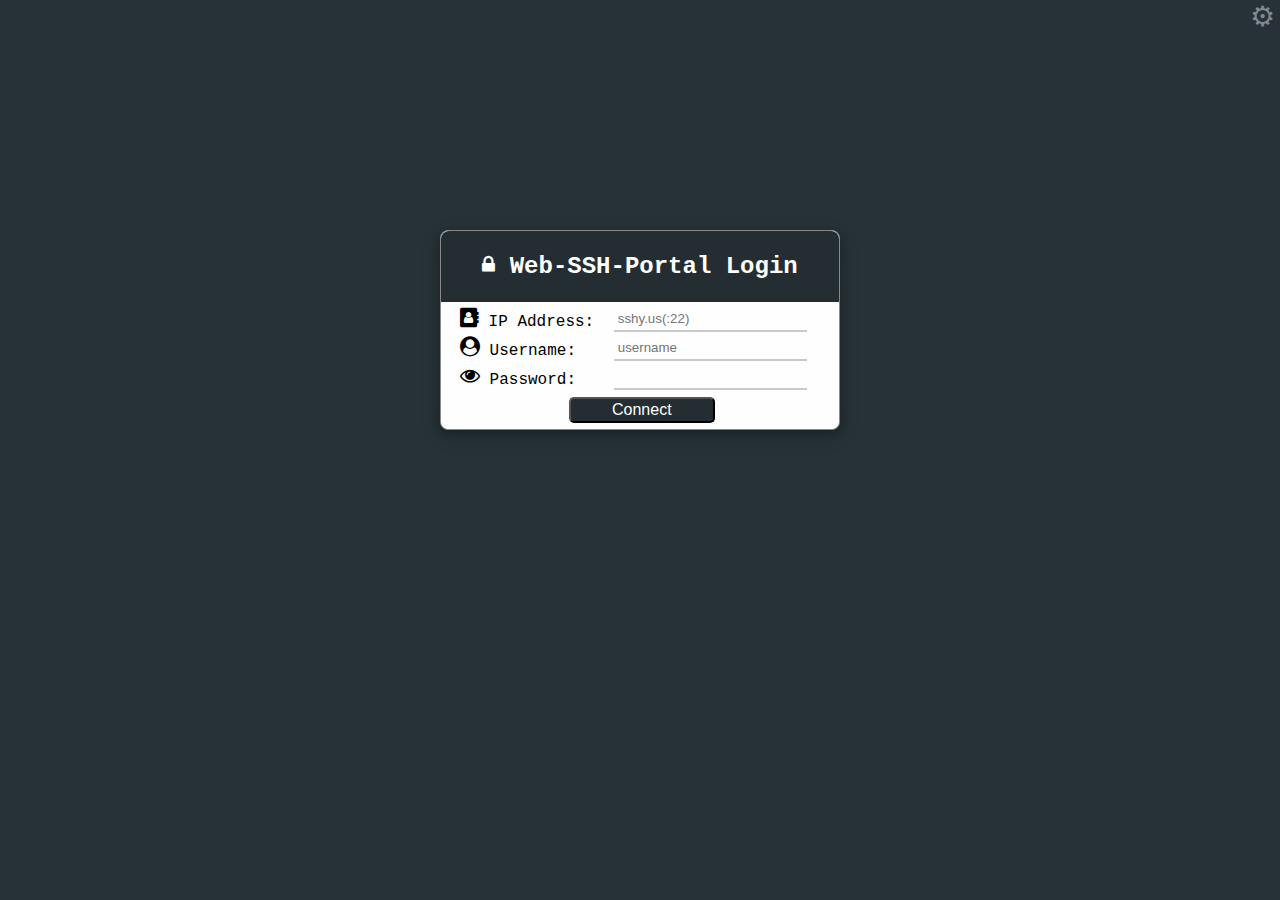
==== webssh/index.html @ 62071c3f "upload.html" ====
<!doctype html>
<html>

<head>
	<meta charset="utf-8">
	<title>Web-SSH-Portal</title>
	<link rel='icon' href='favicon.ico' type='image/x-icon'/ >

	<script type="text/javascript">
		var wsproxyURL = "localhost"
		var wsproxyPorts = {"ws":5999, "wss":6001}
		var wsproxyProto = "ws"
		
		var ws, transport, settings, term = null;

		
		if (window.msCrypto){
			
			window.crypto = {} 
			window.crypto.getRandomValues = function(a) { return window.msCrypto.getRandomValues(a); }

			
			if (!Uint8Array.prototype.slice) {
			  Object.defineProperty(Uint8Array.prototype, 'slice', {
			    value: Array.prototype.slice
			  });
			}
		}

		var resizeInterval
	</script>

	<link rel="stylesheet" href="css/xterm.css" async/>
	<link rel="stylesheet" href="css/main.css" async/>
	<link rel="stylesheet" href="css/fonts.css" async/>

	<!-- Cryptography & Terminal Libraries -->
	<script type="text/javascript" src="js/combinedLibs.comb.js" async></script>

	<script type="text/javascript">
		window.onload = function() {
			document.getElementById('login_cred').style.display = "block";
			
			settings = new SSHyClient.settings();
			settings.setColorScheme(1);

			
			fit.apply(Terminal)

			
			buildWSProxyURL()

			
			document.getElementById("password").addEventListener("keyup", function(event) {
				if(event.key !== "Enter") return;
				document.getElementById("connect").click();
				event.preventDefault();
			});
		};

		
		window.onresize = function() {
			clearTimeout(resizeInterval);
			resizeInterval = setTimeout(resize, 400);
		}

		
		function resize() {
			if (term) {
				term.fit()
			}
		}

		
		function buildWSProxyURL(portPassed) {
			
			if(window.location.protocol == "https:"){
				wsproxyProto = "wss"
			}

			var port
			if (portPassed){
				port = ""
			} else {
				port =  ':' + wsproxyPorts[wsproxyProto]
			}

			
			wsproxyURL = wsproxyProto + '://' + wsproxyURL + port + '/'

			document.getElementById("websockURL").value = wsproxyURL
		}

		
		function modProxyURL(newURL){
			if (!ws) {
				
				matches = /^w?s{0,2}:?\/{0,2}(([a-z0-9]+\.)*[a-z0-9]+\.?[a-z]+)\:?([0-9]{1,5})?/g.exec(newURL)
				var port = ""
				if (newURL.match(":")) {
					port = ":"+matches[matches.length-1]
				}
				
				wsproxyURL = matches[1] + port;
				buildWSProxyURL(port)
			}
		}

		
		function toggleNav(size) {
			document.getElementById("settingsNav").style.width = size + 'px';
			settings.sidenavElementState = size;
			
			if(size && transport){
				settings.setNetTraffic(transport.parceler.recieveData, true);
				settings.setNetTraffic(transport.parceler.transmitData, false);
			}
			var element = document.getElementById("gear").style;
			element.visibility = element.visibility === "hidden" ? "visible" : "hidden";
		}
		
		function validate(id, text) {
			if (!text) {
				document.getElementById(id).style.borderBottom = 'solid 2px #ff4d4d'
			} else {
				if (id == "ipaddress") {
					
					if (text.includes(':')) {
						if (!validate_port(text.split(':')[1])) {
							document.getElementById(id).style.borderBottom = 'solid 2px #ff4d4d'
							return
						} else {
							document.getElementById(id).style.borderBottom = 'solid 2px #c9c9c9'
							document.getElementById('failure').style.display = "none"
						}
					} else {
						
						document.getElementById('failure').style.display = "none"
					}
					
					if (!/^([a-z0-9]+\.)*[a-z0-9]+\.[a-z]+(\:[0-9]{1,5})?$/.test(text)) {
						if (check_internal(text)) {
							display_error("Be aware - IP addresses are resolved at the websocket proxy")
						}
						
						if (!/^((25[0-5]|2[0-4][0-9]|[01]?[0-9][0-9]?)(\.|$|(\:[0-9]{1,5}))){4}$/.test(text)) {
							document.getElementById(id).style.borderBottom = 'solid 2px #ff4d4d'
							return
						} else {
							if (check_internal(text)) {
								display_error("Could no resolve hostname: Please use an external address")
							}
							document.getElementById(id).style.borderBottom = 'solid 2px #c9c9c9'
							return
						}
						document.getElementById(id).style.borderBottom = 'solid 2px #ff4d4d'
						return
					}
				}
				document.getElementById(id).style.borderBottom = 'solid 2px #c9c9c9'
			}
		}
		
		function validate_port(port_num) {
			if (port_num > 0 && port_num < 65536) {
				return port_num
			} else {
				display_error("Invalid port: port must be between 1 - 65535")
				validate('ipaddress', '')
			}
		}
		
		function check_internal(ip_address) {
			if (/10\.\d+\.\d+\.\d+/.test(ip_address) || /192\.168\.\d+\.\d+/.test(ip_address) || /172\.16\.\d+\.\d+/.test(ip_address)) {
				return true
			} else if (ip_address == '127.0.0.1' || ip_address == 'localhost') {
				return true
			}

			return false
		}
		
		function display_error(err) {
			
			document.getElementById('load-container').style.display = "none"
			document.getElementById('connect').value = "connect"

			document.getElementById('failure').innerText = err
			document.getElementById('failure').style.display = "block"
		}
		
		function startSSHy() {
			var html_ipaddress = document.getElementById('ipaddress').value
			var termUsername = document.getElementById('username').value
			var termPassword = document.getElementById('password').value

			
			if (html_ipaddress.includes(':')) {
				var split = html_ipaddress.split(':')
				html_ipaddress = split[0]
				html_port = validate_port(split[1])
			} else {
				html_port = 22
			}

			if (termUsername.length == 0 || termPassword.length == 0) {
				validate('username', termUsername)
				validate('password', termPassword)
				return
			}

			
			document.getElementById('failure').style.display = "none"
			document.getElementById('connect').value = 'Connecting...'
			document.getElementById('load-container').style.display = "block"

			
			document.getElementById('websockURL').disabled = true

			
			document.title = "SSHy Client";
			
			wsproxyURL += html_ipaddress + ':' + html_port
			ws = new WebSocket(wsproxyURL , 'base64');

			
			ws.onopen = function(e) {
				transport = new SSHyClient.Transport(ws, settings);
				transport.auth.termUsername = termUsername;
				transport.auth.termPassword = termPassword;
				transport.auth.hostname = html_ipaddress;
			};
			ws.onmessage = function(e) {
				transport.parceler.handle(atob(e.data));
			};
			ws.onclose = function(e) {
				document.getElementById('websockURL').classList.remove('brightgreen')	
				document.getElementById('websockURL').classList.add('brightyellow')	
				if (term) {
					if (transport.closing) {
						return;
					}
					term.write('\n\n\rWebsocket connection to ' + transport.auth.hostname + ' was unexpectedly closed.');
					if (!settings.keepAliveInterval) {
						term.write('\n\n\rThis was likely caused by he remote SSH server timing out the session due to inactivity.\r\n- Session Keep Alive interval can be set in the settings to prevent this behaviour.');
					}
				} else {
					termInit();
					term.write('WebSocket connection failed: Error in connection establishment: code ' + e.code);
				}
			};
			ws.sendB64 = function(e){
				this.send(btoa(e));

				transport.parceler.transmitData += e.length;
				settings.setNetTraffic(transport.parceler.transmitData, false);
			};

			document.getElementById('websockURL').classList.add('brightgreen')
		}

		function termInit() {
			term = new Terminal({
				cols: 80,
				rows: 24
			});
			
			term.open(document.getElementById('terminal'), true);
			term.fit()
			term.focus()

			var colName = document.getElementById('currentColor').innerHTML
			for(i = 0; i < settings.colorSchemes.length; i++) {
				if ( settings.colorSchemes[i][0] == colName ) {
					settings.setColorScheme(i)
					break
				}
			}
			
			document.getElementById('load-container').style.display = "none";
			document.getElementById('login_cred').style.display = "none";
		}
		function startxtermjs() {
			termInit();

			term.textarea.onkeydown = function(e) {
				if (!ws || !transport || transport.auth.failedAttempts >= 5 || transport.auth.awaitingAuthentication) {
					return;
				}

				if (e.key.length > 1 && (e.altKey || e.ctrlKey || e.metaKey || e.shiftKey) && e.key != "Backspace") {
					return;
				}

				var command, pressedKey;

				
				if (e.char && e.char.length == 1) {
					pressedKey = e.char;
				} else { 
					pressedKey = e.key
				}

				
				if (pressedKey.length == 1 && (!(e.altKey || e.ctrlKey || e.metaKey) || (e.altKey && e.ctrlKey))) {
					command = pressedKey;
				} else if (pressedKey.length == 1 && (e.shiftKey && e.ctrlKey)) {
					// allows ctrl + shift + v for pasting
					if (pressedKey != 'V') {
						e.preventDefault();
						return;
					}
				} else {
					command = term._evaluateKeyEscapeSequence(e).key;
				}

				if (settings.localEcho) {
					settings.parseKey(e);
				}
				return command === null ? null : transport.expect_key(command);
			};

			term.textarea.onpaste = function(ev) {
				var text 

				if ( window.clipboardData && window.clipboardData.getData ) {
					text = window.clipboardData.getData('Text')
				} else if ( ev.clipboardData && ev.clipboardData.getData ) {
					text = ev.clipboardData.getData('text/plain');
				}
						
		        if (text) {
					if(text.length < 1000000){
				        if (text.length > 5000) {
				            text = splitSlice(text);
				            for (var i = 0; i < text.length; i++) {
				                transport.expect_key(text[i]);
				            }
				            return;
				        }
				        transport.expect_key(text);
				    } else {
						alert('Error: Pasting large strings is not permitted.');
					}
				}
		    };
		}
	</script>
</head>

<body>
	<div id="terminal"></div>
	<div id="settingsNav" class="sidenav" style="width:0;">
		<a href="javascript:;" class="closebtn" onclick="toggleNav(0)">&times;</a>
		<span class="title large">Terminal Options</span>
		<hr>
		<span class="title" style="padding-top:20px">Font Size</span>
		<a class="leftarrow" href="javascript:;" onclick="settings.modFontSize(-1)"><--</a>
		<span class="middle" id="currentFontSize">16px</span>
		<a class="rightarrow" href="javascript:;" onclick="settings.modFontSize(1)">--></a>
		<span class="title" style="padding-top:40px">Terminal Size</span>
		<span class="leftarrow">Cols:
			<input type="number" id="termCols" oninput="settings.modTerm(0, this.value)">
		</span>
		<span class="rightarrow">Rows:
			<input type="number" id="termRows" oninput="settings.modTerm(1, this.value)">
		</span>
		<span class="title" style="padding-top:60px;">Local Echo</span>
		<a class="leftarrow" href="javascript:;" onclick="settings.setLocalEcho(-1)"><--</a>
		<a class="rightarrow" href="javascript:;" onclick="settings.setLocalEcho(1)">--></a>
		<div class="fileUpload btn btn-primary nomargin">
			<span class="tooltiptext" style="visibility:hidden;" id="autoEchoState">State: Disabled</span>
			<span class="middle" id="currentLEcho">Force Off</span>
		</div>
		<span class="title" style="padding-top:50px">Colours</span>
		<a class="leftarrow" href="javascript:;" onclick="settings.cycleColorSchemes(0)"><--</a>
		<span class="middle" id="currentColor">Monokai</span>
		<a class="rightarrow" href="javascript:;" onclick="settings.cycleColorSchemes(1)">--></a>
		<div class="fileUpload btn btn-primary">
			<span class="tooltiptext">Format: Xresources</span>
			<span class="middle" style="width:220px;">Upload</span>
			<input type="file" title=" " id="Xresources" class="upload" onchange="settings.importXresources()" />
		</div>
		<span class="title" style="padding-top:20px;">Keep Alive</span>
		<div class="fileUpload btn btn-primary">
			<span class="tooltiptext">0 to disable</span>
			<input type="number" class="large" id="keepAlive" onchange="settings.setKeepAlive(this.value);" placeholder="0">
			<span style="font-size:16px;"> seconds</span>
		</div>
		<span class="title" style="padding-top:20px;">Network Traffic</span>
		<div class="netTraffic">
			<span class="leftarrow brightgreen">rx: <span id="rxTraffic">0Bytes</span></span>
			<span class="rightarrow brightyellow">tx: <span id="txTraffic">0Bytes</span></span>
		</div>
		<div id="hostKey">
			<span class="title" style="padding-top:20px;">Host Key</span>
			<span id="hostKeyImg" class="hostKeyImg"></span>
		</div>
		<span class="footer">
			<span class="title">Websocket Proxy</span>
			<div class="fileUpload btn btn-primary">
				<span class="tooltiptext">Websocket Proxy URL</span>
				<input type="text" class="large" id="websockURL" onchange="modProxyURL(this.value)">
			</div>
		</span>
	</div>
	<span id="gear" class="gear" style="visibility:visible;" onclick="toggleNav(250)">&#9881</span>

	<div id="login_cred" class="modal">
		<div class="modal-content">
			<div class="modal-header">
				<h2><span class="icon-lock"></span> Web-SSH-Portal Login</h2>
			</div>
			<div class="modal-body">
				<table style="width: 100%">
					<tr>
						<td><span class="icon-address-book"></span> IP Address:</td>
						<td><input type="text" id="ipaddress" placeholder="sshy.us(:22)" style="width: 90%" onblur="validate(this.id, this.value)" autofocus></td>
					</tr>
					<tr>
						<td><span class="icon-user-circle-o"></span> Username:</td>
						<td><input type="text" id="username" placeholder="username" style="width: 90%" onblur="validate(this.id, this.value)"></td>
					</tr>
					<tr>
						<td><span class="icon-eye"></span> Password:</td>
						<td><input type="password" id="password" style="width: 90%" onblur="validate(this.id, this.value)"></td>
					</tr>
				</table>
				<i id="failure" class="failure"></i>
				<input type="button" id="connect" class="button" value="Connect" onclick="startSSHy()">
			</div>
		</div>
		<div id="load-container" class="load-container">
			<svg id="load" x="0px" y="0px" viewBox="0 0 150 150">
		  		<circle id="loading-inner" cx="75" cy="75" r="60"></circle>
			</svg>
		</div>
	</div>
</body>

</html>
---- webssh/css/xterm.css ----
html, body { 
    overflow: hidden;
    overflow: -moz-scrollbars-none;
    -ms-overflow-style: none;
    background-color: #000;
}

::-webkit-scrollbar {
    display: none
}

.xterm {
    font-family: courier-new, courier, monospace;
    font-feature-settings: "liga" 0;
    position: relative;
    user-select: none;
    -ms-user-select: none;
    -webkit-user-select: none;
}

.xterm.focus,
.xterm:focus {
    outline: none;
}

.xterm .xterm-helpers {
    position: absolute;
    top: 0;
    
    z-index: 10;
}

.xterm .xterm-helper-textarea {
   
    position: absolute;
    opacity: 0;
    left: -9999em;
    top: 0;
    width: 0;
    height: 0;
    z-index: -10;
    white-space: nowrap;
    overflow: hidden;
    resize: none;
}

.xterm .composition-view {
    background: #000;
    color: #FFF;
    display: none;
    position: absolute;
    white-space: nowrap;
    z-index: 1;
}

.xterm .composition-view.active {
    display: block;
}

.xterm .xterm-viewport {
    background-color: #000;
    overflow-y: scroll;
    cursor: default;
    position: absolute;
    right: 0;
    left: 0;
    top: 0;
    bottom: 0;

    overflow: -moz-scrollbars-none;
}

.xterm .xterm-screen {
    position: relative;
}

.xterm .xterm-screen canvas {
    position: absolute;
    left: 0;
    top: 0;
}

.xterm .xterm-scroll-area {
    visibility: hidden;
}

.xterm .xterm-char-measure-element {
    display: inline-block;
    visibility: hidden;
    position: absolute;
    left: -9999em;
}

.xterm.enable-mouse-events {
    cursor: default;
}

.xterm:not(.enable-mouse-events) {
    cursor: text;
}

.sidenav {
    height: 100%;
    width: 0;
    position: fixed;
    z-index: 3;
    top: 0;
    right: -1px;
    background-color: #000;
    border-left: 1px solid #444;
    overflow-x: hidden;
    padding-top: 60px;
    transition: .5s;
    font-family: courier-new,courier,monospace;
    font-size: 20px;
    color: #818181;
    opacity: .4
}

.sidenav:hover {
    opacity: 1
}

.sidenav a {
    text-decoration: none;
    color: #818181;
    transition: .3s;
    padding: 8px 8px 8px 32px;
    overflow-y: hidden;
}

.sidenav .leftarrow {
    float: left;
    font-size: 12px;
    padding: 2px 0 0 25px
}

.sidenav .netTraffic .leftarrow {
	padding-left: 25px;
	color: #4e9a06;
}

.sidenav .rightarrow {
    float: right;
    font-size: 12px;
    padding: 2px 25px 0 0
}

.sidenav .netTraffic .rightarrow{
	padding-right: 35px;
	color: #c4a000;
}

.sidenav .middle {
    padding: 0;
    text-align: center;
    width: 150px;
    font-size: 18px;
    display: inline-block
}

.sidenav .title {
    width: 240px;
    text-align: center;
    display: block
}

.sidenav .title.large {
    font-size: 22px;
    font-weight: 700
}

.sidenav hr {
    background-color: #424242;
    height: 1px;
    border: 0
}

.offcanvas a:focus,.sidenav a:hover {
    color: #f1f1f1
}

.sidenav .closebtn {
    position: absolute;
    top: -8px;
    right: 0;
    font-size: 36px;
    margin-left: 50px
}

#main {
    transition: margin-left .5s;
    padding: 20px
}

@media screen and (max-height:450px) {
    .sidenav {
        padding-top: 15px
    }

    .sidenav a {
        font-size: 18px
    }
}

span.gear {
    position: absolute;
    top: 0;
    z-index: 1;
    right: 5px;
    color: #ddd;
    font-size: 28px;
    opacity: .5;
    transition: 1s
}

span.gear:hover {
    text-shadow: 0 0 2px #fff;
    opacity: 1
}

.fileUpload {
    position: relative;
    overflow: visible;
    margin: 10px
}

.fileUpload.nomargin {
    margin: 0 0 0 45px;
    position: absolute
}

.fileUpload input.upload {
    position: absolute;
    top: 0;
    right: 0;
    margin: 0;
    padding: 0;
    font-size: 20px;
    cursor: pointer;
    opacity: 0;
    filter: alpha(opacity=0)
}

span.tooltiptext {
    width: 175px;
    background-color: #333;
    height: 10px;
    text-align: center;
    padding: 0 0 10px;
    margin-left: 25px;
    font-size: 15px;
    border-radius: 6px;
    position: absolute;
    top: 25px;
    opacity: 0;
    transition: opacity .5s linear
}

.fileUpload:hover .tooltiptext {
    opacity: 1
}

.fileUpload.nomargin .tooltiptext {
    margin-left: -8px
}

input[type=number] {
    border: 0;
    border-bottom: solid 2px #888;
    margin-left: 15px;
    width: 40px;
    transition: border .3s;
    background: 0 0;
    color: #818181;
    text-align: center;
    outline: 0;
    -moz-appearance: textfield
}

input[type=number].large {
    margin-left: 50px
}

.fileUpload:hover input[type=number] {
    border-bottom: solid 2px #aaa
}

.sidenav input[type=text] {
    border: 0;
    border-bottom: solid 2px #888;
    margin-left: 20px;
    width: 180px;
    transition: border .3s;
    background: 0 0;
    color: #818181;
    text-align: center;
    outline: 0;
    font-family: courier-new, courier, monospace;
    font-size: 12px
}

.fileUpload:hover input[type=text] {
    border-bottom: solid 2px #aaa
}

input::-webkit-inner-spin-button,input::-webkit-outer-spin-button {
    -webkit-appearance: none
}

.hostKeyImg {
	width: 235px;
	font-size: 14px;
	white-space: pre;
	text-align: center;
	display: block;
    font-family: monospace !important;
    height: 320px;
}

.footer {
    position: relative;
    bottom: 80px;
}
---- webssh/css/main.css ----
.loading {
    display: none;
    position: fixed;
    left: 47.5%;
    color: white;
}

.failure {
    color: red;
    display: none;
    font-size: 12px;
    text-align: center;
}
.modal {
	display: none;
    z-index: 1;
    width: 400px;
    height: 220px;
    position: absolute;
    margin: auto;
    top: -220px;
    right: 0;
    bottom: 0;
    left: 0;
    font-family: courier-new, courier, monospace;
    font-feature-settings: "liga" 0;
}

/* Modal Content */
.modal-content {
    position: relative;
    background-color: #fefefe;
    margin: auto;
    padding: 0;
    border: 1px solid #888;
	border-radius: 8px;
    box-shadow: 0 4px 8px 0 rgba(0,0,0,0.2),0 6px 20px 0 rgba(0,0,0,0.19);
    -webkit-animation-name: animatetop;
    -webkit-animation-duration: 0.4s;
    animation-name: animatetop;
    animation-duration: 0.4s
}


@-webkit-keyframes animatetop {
    from {top:-300px; opacity:0}
    to {top:0; opacity:1}
}

@keyframes animatetop {
    from {top:-300px; opacity:0}
    to {top:0; opacity:1}
}

.modal-header {
    padding: 2px 0px;
	text-align: center;
    background-color: #242d32;
    color: white;
	border-top-left-radius: 8px;
	border-top-right-radius: 8px;
}

.modal-body {padding: 2px 16px;}

.button {
    background-color: #242d32;
    border-radius: 5px;
    color: white;
    padding: 2px 16px;
    text-align: center;
    text-decoration: none;
    display: inline-block;
    font-size: 16px;
    margin: 4px 2px;
    width: 40%;
	margin-left: 30.5%;
	transition: 1s;
}

.button:hover{
	background-color: #456;
	box-shadow: 0px 0px 2px #242424;
}

input[type="text"], input[type="password"] {
  padding: 4px;
  border: none;
  border-bottom: solid 2px #c9c9c9;
  transition: border 0.3s;
  background: none;
  color: black;
}

input[type="text"]:focus, input[type="password"]:focus {
  border-bottom: solid 2px #969696;
}

tbody {
	color: #000;
	font-family: courier-new, courier, monospace;
}

.load-container {
	padding-left: 125px;
	display: none;
}

#load {
  width: 150px;
  animation: loading 3s linear infinite;
}

#load #loading-inner {
  stroke-dashoffset: 0;
  stroke-dasharray: 300;
  stroke-width: 5;
  stroke-miterlimit: 10;
  stroke-linecap: round;
  animation: loading-circle 2s linear infinite;
  stroke: #eee;
  fill: transparent;
}

@keyframes loading {
  0% {
    transform: rotate(0);
  }
  100% {
    transform: rotate(360deg);
  }
}
@keyframes loading-circle {
  0% {
    stroke-dashoffset: 0;
  }
  100% {
    stroke-dashoffset: -600;
  }
}
---- webssh/css/fonts.css ----
@font-face {
  font-family: 'fontawesome';
  src:  url('../fonts/fontawesome.eot?5aa35k');
  src:  url('../fonts/fontawesome.eot?5aa35k#iefix') format('embedded-opentype'),
    url('../fonts/fontawesome.ttf?5aa35k') format('truetype'),
    url('../fonts/fontawesome.woff?5aa35k') format('woff'),
    url('../fonts/fontawesome.svg?5aa35k#icomoon') format('svg');
  font-weight: normal;
  font-style: normal;
}

[class^="icon-"], [class*=" icon-"] {
  font-family: 'fontawesome' !important;
  speak: none;
  font-style: normal;
  font-weight: normal;
  font-variant: normal;
  text-transform: none;
  line-height: 1;
  font-size: 20px;

  -webkit-font-smoothing: antialiased;
  -moz-osx-font-smoothing: grayscale;
}

.icon-eye:before {
  content: "\e903";
}
.icon-cogs:before {
  content: "\e900";
}
span.icon-cogs{
	position: absolute;
	top: 25px;
	z-index: 1;
	right: 5px;
	color: #ddd;
	font-size: 28px;
	opacity: 0.5;
	transition: 1s;
}
span.icon-cogs:hover {
	text-shadow: 0 0 2px #fff;
	opacity: 1;
}
.icon-cog:before {
  content: "\e901";
}
.icon-lock:before {
  content: "\e904";
}
.icon-address-book:before {
  content: "\e907";
}
.icon-user-circle-o:before {
  content: "\e905";
}
.icon-plus:before {
  content: "\e902";
}
span.icon-plus{
	position: absolute;
	top: 60px;
	z-index: 1;
	right: 7px;
	color: #ddd;
	font-size: 28px;
}
span.icon-plus:hover {
	text-shadow: 0 0 2px #fff;
}
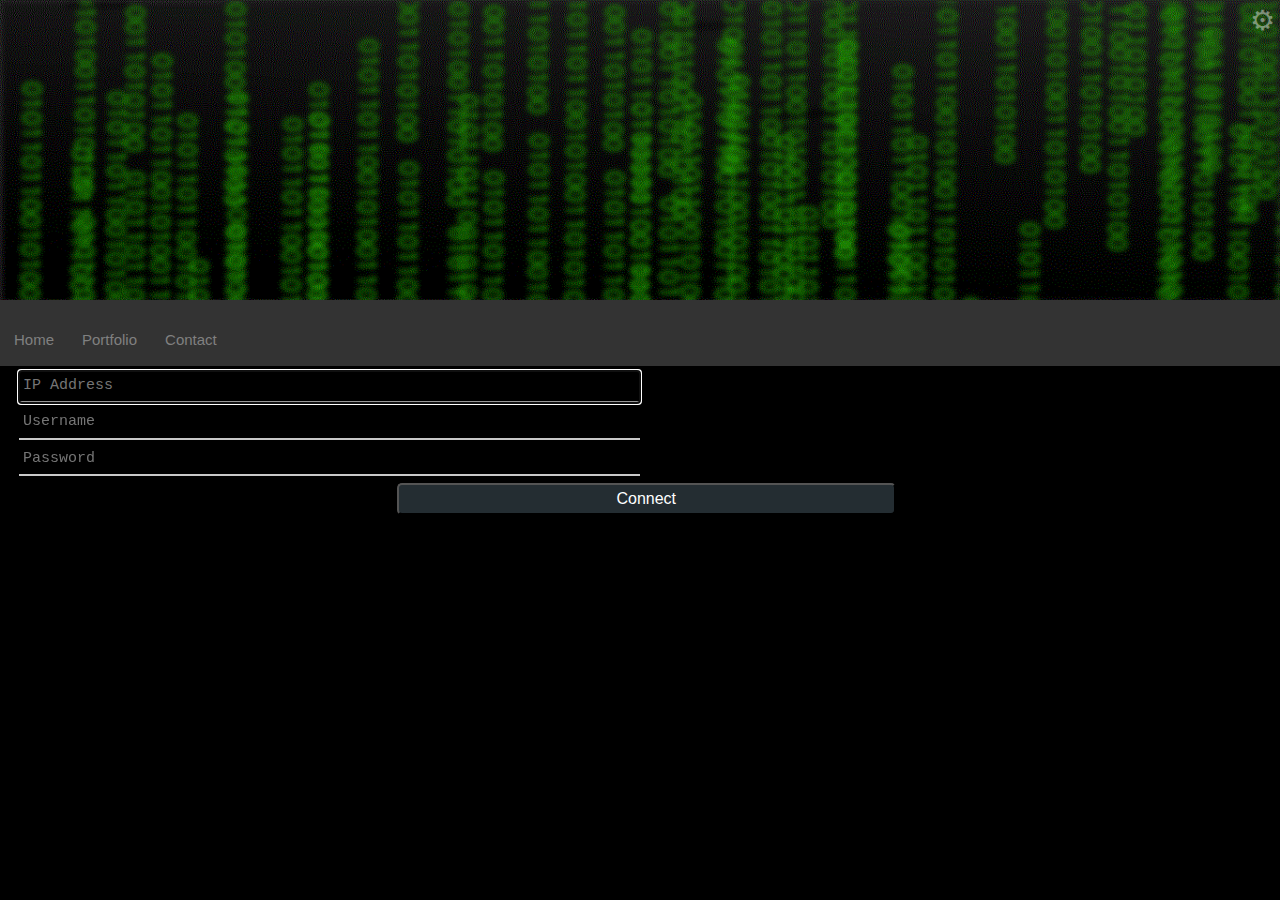
==== commit 6ec0b62b: "update 1.2" ====
--- a/webssh/index.html
+++ b/webssh/index.html
@@ -1,131 +1,100 @@
 <!doctype html>
 <html>
-
-<head>
+<img src="../NAVBAR.gif" alt="navbar" style="width:100%;" id = navbarimg>
+	</div>
+	<div id="navbar">
+      <p> <a href="../index.html">Home</a> <a href="../news.html">Portfolio</a> <a href="../Contact.html">Contact</a> </p>
+      <script src="navscript.js"></script>
+</div><head>
 	<meta charset="utf-8">
 	<title>Web-SSH-Portal</title>
 	<link rel='icon' href='favicon.ico' type='image/x-icon'/ >
-
-	<script type="text/javascript">
+<script type="text/javascript">
 		var wsproxyURL = "localhost"
 		var wsproxyPorts = {"ws":5999, "wss":6001}
 		var wsproxyProto = "ws"
-		
-		var ws, transport, settings, term = null;
-
-		
+				var ws, transport, settings, term = null;
 		if (window.msCrypto){
-			
-			window.crypto = {} 
+						window.crypto = {} 
 			window.crypto.getRandomValues = function(a) { return window.msCrypto.getRandomValues(a); }
-
-			
 			if (!Uint8Array.prototype.slice) {
 			  Object.defineProperty(Uint8Array.prototype, 'slice', {
 			    value: Array.prototype.slice
 			  });
 			}
 		}
-
 		var resizeInterval
 	</script>
-
 	<link rel="stylesheet" href="css/xterm.css" async/>
 	<link rel="stylesheet" href="css/main.css" async/>
 	<link rel="stylesheet" href="css/fonts.css" async/>
-
-	<!-- Cryptography & Terminal Libraries -->
+	<link rel="stylesheet" href="../css/Style1.css" async>
+		<link rel="stylesheet" href="../css/Style2.css" async>
+		<link rel="stylesheet" href="../css/Style3.css" async>
+	
 	<script type="text/javascript" src="js/combinedLibs.comb.js" async></script>
-
 	<script type="text/javascript">
 		window.onload = function() {
 			document.getElementById('login_cred').style.display = "block";
-			
 			settings = new SSHyClient.settings();
 			settings.setColorScheme(1);
-
-			
 			fit.apply(Terminal)
-
-			
 			buildWSProxyURL()
-
-			
 			document.getElementById("password").addEventListener("keyup", function(event) {
 				if(event.key !== "Enter") return;
 				document.getElementById("connect").click();
 				event.preventDefault();
 			});
 		};
-
-		
 		window.onresize = function() {
 			clearTimeout(resizeInterval);
 			resizeInterval = setTimeout(resize, 400);
 		}
-
-		
 		function resize() {
 			if (term) {
 				term.fit()
 			}
 		}
-
-		
 		function buildWSProxyURL(portPassed) {
-			
 			if(window.location.protocol == "https:"){
 				wsproxyProto = "wss"
 			}
-
 			var port
 			if (portPassed){
 				port = ""
 			} else {
 				port =  ':' + wsproxyPorts[wsproxyProto]
 			}
-
-			
 			wsproxyURL = wsproxyProto + '://' + wsproxyURL + port + '/'
-
 			document.getElementById("websockURL").value = wsproxyURL
 		}
-
-		
 		function modProxyURL(newURL){
 			if (!ws) {
-				
 				matches = /^w?s{0,2}:?\/{0,2}(([a-z0-9]+\.)*[a-z0-9]+\.?[a-z]+)\:?([0-9]{1,5})?/g.exec(newURL)
 				var port = ""
 				if (newURL.match(":")) {
 					port = ":"+matches[matches.length-1]
 				}
-				
 				wsproxyURL = matches[1] + port;
 				buildWSProxyURL(port)
 			}
 		}
-
-		
 		function toggleNav(size) {
 			document.getElementById("settingsNav").style.width = size + 'px';
 			settings.sidenavElementState = size;
-			
-			if(size && transport){
+				if(size && transport){
 				settings.setNetTraffic(transport.parceler.recieveData, true);
 				settings.setNetTraffic(transport.parceler.transmitData, false);
 			}
 			var element = document.getElementById("gear").style;
 			element.visibility = element.visibility === "hidden" ? "visible" : "hidden";
 		}
-		
 		function validate(id, text) {
 			if (!text) {
 				document.getElementById(id).style.borderBottom = 'solid 2px #ff4d4d'
 			} else {
 				if (id == "ipaddress") {
-					
-					if (text.includes(':')) {
+										if (text.includes(':')) {
 						if (!validate_port(text.split(':')[1])) {
 							document.getElementById(id).style.borderBottom = 'solid 2px #ff4d4d'
 							return
@@ -137,12 +106,10 @@
 						
 						document.getElementById('failure').style.display = "none"
 					}
-					
 					if (!/^([a-z0-9]+\.)*[a-z0-9]+\.[a-z]+(\:[0-9]{1,5})?$/.test(text)) {
 						if (check_internal(text)) {
 							display_error("Be aware - IP addresses are resolved at the websocket proxy")
 						}
-						
 						if (!/^((25[0-5]|2[0-4][0-9]|[01]?[0-9][0-9]?)(\.|$|(\:[0-9]{1,5}))){4}$/.test(text)) {
 							document.getElementById(id).style.borderBottom = 'solid 2px #ff4d4d'
 							return
@@ -160,8 +127,7 @@
 				document.getElementById(id).style.borderBottom = 'solid 2px #c9c9c9'
 			}
 		}
-		
-		function validate_port(port_num) {
+				function validate_port(port_num) {
 			if (port_num > 0 && port_num < 65536) {
 				return port_num
 			} else {
@@ -169,18 +135,15 @@
 				validate('ipaddress', '')
 			}
 		}
-		
-		function check_internal(ip_address) {
+			function check_internal(ip_address) {
 			if (/10\.\d+\.\d+\.\d+/.test(ip_address) || /192\.168\.\d+\.\d+/.test(ip_address) || /172\.16\.\d+\.\d+/.test(ip_address)) {
 				return true
 			} else if (ip_address == '127.0.0.1' || ip_address == 'localhost') {
 				return true
 			}
-
 			return false
 		}
-		
-		function display_error(err) {
+				function display_error(err) {
 			
 			document.getElementById('load-container').style.display = "none"
 			document.getElementById('connect').value = "connect"
@@ -188,13 +151,10 @@
 			document.getElementById('failure').innerText = err
 			document.getElementById('failure').style.display = "block"
 		}
-		
-		function startSSHy() {
+				function startSSHy() {
 			var html_ipaddress = document.getElementById('ipaddress').value
 			var termUsername = document.getElementById('username').value
 			var termPassword = document.getElementById('password').value
-
-			
 			if (html_ipaddress.includes(':')) {
 				var split = html_ipaddress.split(':')
 				html_ipaddress = split[0]
@@ -202,28 +162,18 @@
 			} else {
 				html_port = 22
 			}
-
 			if (termUsername.length == 0 || termPassword.length == 0) {
 				validate('username', termUsername)
 				validate('password', termPassword)
 				return
 			}
-
-			
 			document.getElementById('failure').style.display = "none"
 			document.getElementById('connect').value = 'Connecting...'
 			document.getElementById('load-container').style.display = "block"
-
-			
 			document.getElementById('websockURL').disabled = true
-
-			
 			document.title = "SSHy Client";
-			
 			wsproxyURL += html_ipaddress + ':' + html_port
 			ws = new WebSocket(wsproxyURL , 'base64');
-
-			
 			ws.onopen = function(e) {
 				transport = new SSHyClient.Transport(ws, settings);
 				transport.auth.termUsername = termUsername;
@@ -251,24 +201,19 @@
 			};
 			ws.sendB64 = function(e){
 				this.send(btoa(e));
-
 				transport.parceler.transmitData += e.length;
 				settings.setNetTraffic(transport.parceler.transmitData, false);
 			};
-
 			document.getElementById('websockURL').classList.add('brightgreen')
 		}
-
 		function termInit() {
 			term = new Terminal({
 				cols: 80,
 				rows: 24
 			});
-			
 			term.open(document.getElementById('terminal'), true);
 			term.fit()
 			term.focus()
-
 			var colName = document.getElementById('currentColor').innerHTML
 			for(i = 0; i < settings.colorSchemes.length; i++) {
 				if ( settings.colorSchemes[i][0] == colName ) {
@@ -276,32 +221,24 @@
 					break
 				}
 			}
-			
 			document.getElementById('load-container').style.display = "none";
 			document.getElementById('login_cred').style.display = "none";
 		}
 		function startxtermjs() {
 			termInit();
-
 			term.textarea.onkeydown = function(e) {
 				if (!ws || !transport || transport.auth.failedAttempts >= 5 || transport.auth.awaitingAuthentication) {
 					return;
 				}
-
 				if (e.key.length > 1 && (e.altKey || e.ctrlKey || e.metaKey || e.shiftKey) && e.key != "Backspace") {
 					return;
 				}
-
 				var command, pressedKey;
-
-				
 				if (e.char && e.char.length == 1) {
 					pressedKey = e.char;
 				} else { 
 					pressedKey = e.key
 				}
-
-				
 				if (pressedKey.length == 1 && (!(e.altKey || e.ctrlKey || e.metaKey) || (e.altKey && e.ctrlKey))) {
 					command = pressedKey;
 				} else if (pressedKey.length == 1 && (e.shiftKey && e.ctrlKey)) {
@@ -313,22 +250,18 @@
 				} else {
 					command = term._evaluateKeyEscapeSequence(e).key;
 				}
-
 				if (settings.localEcho) {
 					settings.parseKey(e);
 				}
 				return command === null ? null : transport.expect_key(command);
 			};
-
 			term.textarea.onpaste = function(ev) {
 				var text 
-
 				if ( window.clipboardData && window.clipboardData.getData ) {
 					text = window.clipboardData.getData('Text')
 				} else if ( ev.clipboardData && ev.clipboardData.getData ) {
 					text = ev.clipboardData.getData('text/plain');
 				}
-						
 		        if (text) {
 					if(text.length < 1000000){
 				        if (text.length > 5000) {
@@ -347,13 +280,12 @@
 		}
 	</script>
 </head>
-
+		
 <body>
-	<div id="terminal"></div>
-	<div id="settingsNav" class="sidenav" style="width:0;">
-		<a href="javascript:;" class="closebtn" onclick="toggleNav(0)">&times;</a>
-		<span class="title large">Terminal Options</span>
-		<hr>
+<div id="settingsNav" class="sidenav" style="width:0;">
+	<a href="javascript:;" class="closebtn" onclick="toggleNav(0)">&times;</a>
+	<span class="title large">Terminal Options</span>
+	<hr>
 		<span class="title" style="padding-top:20px">Font Size</span>
 		<a class="leftarrow" href="javascript:;" onclick="settings.modFontSize(-1)"><--</a>
 		<span class="middle" id="currentFontSize">16px</span>
@@ -405,37 +337,34 @@
 		</span>
 	</div>
 	<span id="gear" class="gear" style="visibility:visible;" onclick="toggleNav(250)">&#9881</span>
-
-	<div id="login_cred" class="modal">
-		<div class="modal-content">
-			<div class="modal-header">
-				<h2><span class="icon-lock"></span> Web-SSH-Portal Login</h2>
-			</div>
-			<div class="modal-body">
-				<table style="width: 100%">
-					<tr>
-						<td><span class="icon-address-book"></span> IP Address:</td>
-						<td><input type="text" id="ipaddress" placeholder="sshy.us(:22)" style="width: 90%" onblur="validate(this.id, this.value)" autofocus></td>
-					</tr>
-					<tr>
-						<td><span class="icon-user-circle-o"></span> Username:</td>
-						<td><input type="text" id="username" placeholder="username" style="width: 90%" onblur="validate(this.id, this.value)"></td>
-					</tr>
-					<tr>
-						<td><span class="icon-eye"></span> Password:</td>
-						<td><input type="password" id="password" style="width: 90%" onblur="validate(this.id, this.value)"></td>
-					</tr>
-				</table>
-				<i id="failure" class="failure"></i>
-				<input type="button" id="connect" class="button" value="Connect" onclick="startSSHy()">
-			</div>
+<div class="modal">
+  <div class="modal-content">
+			
+			
 		</div>
 		<div id="load-container" class="load-container">
 			<svg id="load" x="0px" y="0px" viewBox="0 0 150 150">
 		  		<circle id="loading-inner" cx="75" cy="75" r="60"></circle>
 			</svg>
 		</div>
-	</div>
+</div>
+			<div class="modal-body">
+				<table style="width: 100%">
+				  <tr>
+						
+						<td><input type="text" id="ipaddress" placeholder="IP Address" style="width: 50%" onblur="validate(this.id, this.value)" autofocus></td>
+					</tr>
+					<tr>
+						
+						<td><input type="text" id="username" placeholder="Username" style="width: 50%" onblur="validate(this.id, this.value)"></td>
+					</tr>
+					<tr>
+				
+						<td><input type="password" id="password" placeholder="Password" style="width: 50%" onblur="validate(this.id, this.value)"></td>
+					</tr>
+				</table>
+				<i id="failure" class="failure"></i>
+			  <input type="button" id="connect" class="button" value="Connect" onclick="startSSHy()">
+			</div>
 </body>
-
 </html>
--- a/css/Style1.css
+++ b/css/Style1.css
@@ -0,0 +1,229 @@
+html{box-sizing:border-box}*,*:before,*:after{box-sizing:inherit}
+html{-ms-text-size-adjust:100%;-webkit-text-size-adjust:100%}body{margin:0}
+article,aside,details,figcaption,figure,footer,header,main,menu,nav,section{display:block}summary{display:list-item}
+audio,canvas,progress,video{display:inline-block}progress{vertical-align:baseline}
+audio:not([controls]){display:none;height:0}[hidden],template{display:none}
+a{background-color:transparent}a:active,a:hover{outline-width:0}
+abbr[title]{border-bottom:none;text-decoration:underline;text-decoration:underline dotted}
+b,strong{font-weight:bolder}dfn{font-style:italic}mark{background:#ff0;color:#000}
+small{font-size:80%}sub,sup{font-size:75%;line-height:0;position:relative;vertical-align:baseline}
+sub{bottom:-0.25em}sup{top:-0.5em}figure{margin:1em 40px}img{border-style:none}
+code,kbd,pre,samp{font-family:monospace,monospace;font-size:1em}hr{box-sizing:content-box;height:0;overflow:visible}
+button,input,select,textarea,optgroup{font:inherit;margin:0}optgroup{font-weight:bold}
+button,input{overflow:visible}button,select{text-transform:none}
+button,[type=button],[type=reset],[type=submit]{-webkit-appearance:button}
+button::-moz-focus-inner,[type=button]::-moz-focus-inner,[type=reset]::-moz-focus-inner,[type=submit]::-moz-focus-inner{border-style:none;padding:0}
+button:-moz-focusring,[type=button]:-moz-focusring,[type=reset]:-moz-focusring,[type=submit]:-moz-focusring{outline:1px dotted ButtonText}
+fieldset{border:1px solid #c0c0c0;margin:0 2px;padding:.35em .625em .75em}
+legend{color:inherit;display:table;max-width:100%;padding:0;white-space:normal}textarea{overflow:auto}
+[type=checkbox],[type=radio]{padding:0}
+[type=number]::-webkit-inner-spin-button,[type=number]::-webkit-outer-spin-button{height:auto}
+[type=search]{-webkit-appearance:textfield;outline-offset:-2px}
+[type=search]::-webkit-search-decoration{-webkit-appearance:none}
+::-webkit-file-upload-button{-webkit-appearance:button;font:inherit}
+
+html,body{font-family:Verdana,sans-serif;font-size:15px;line-height:1.5}html{overflow-x:hidden}
+h1{font-size:36px}h2{font-size:30px}h3{font-size:24px}h4{font-size:20px}h5{font-size:18px}h6{font-size:16px}.w3-serif{font-family:serif}
+h1,h2,h3,h4,h5,h6{font-family:"Segoe UI",Arial,sans-serif;font-weight:400;margin:10px 0}.w3-wide{letter-spacing:4px}
+hr{border:0;border-top:1px solid #eee;margin:20px 0}
+.w3-image{max-width:100%;height:auto}img{vertical-align:middle}a{color:inherit}
+.w3-table,.w3-table-all{border-collapse:collapse;border-spacing:0;width:100%;display:table}.w3-table-all{border:1px solid #ccc}
+.w3-bordered tr,.w3-table-all tr{border-bottom:1px solid #ddd}.w3-striped tbody tr:nth-child(even){background-color:#f1f1f1}
+.w3-table-all tr:nth-child(odd){background-color:#fff}.w3-table-all tr:nth-child(even){background-color:#f1f1f1}
+.w3-hoverable tbody tr:hover,.w3-ul.w3-hoverable li:hover{background-color:#ccc}.w3-centered tr th,.w3-centered tr td{text-align:center}
+.w3-table td,.w3-table th,.w3-table-all td,.w3-table-all th{padding:8px 8px;display:table-cell;text-align:left;vertical-align:top}
+.w3-table th:first-child,.w3-table td:first-child,.w3-table-all th:first-child,.w3-table-all td:first-child{padding-left:16px}
+.w3-btn,.w3-button{border:none;display:inline-block;padding:8px 16px;vertical-align:middle;overflow:hidden;text-decoration:none;color:inherit;background-color:inherit;text-align:center;cursor:pointer;white-space:nowrap}
+.w3-btn:hover{box-shadow:0 8px 16px 0 rgba(0,0,0,0.2),0 6px 20px 0 rgba(0,0,0,0.19)}
+.w3-btn,.w3-button{-webkit-touch-callout:none;-webkit-user-select:none;-khtml-user-select:none;-moz-user-select:none;-ms-user-select:none;user-select:none}   
+.w3-disabled,.w3-btn:disabled,.w3-button:disabled{cursor:not-allowed;opacity:0.3}.w3-disabled *,:disabled *{pointer-events:none}
+.w3-btn.w3-disabled:hover,.w3-btn:disabled:hover{box-shadow:none}
+.w3-badge,.w3-tag{background-color:#000;color:#fff;display:inline-block;padding-left:8px;padding-right:8px;text-align:center}.w3-badge{border-radius:50%}
+.w3-ul{list-style-type:none;padding:0;margin:0}.w3-ul li{padding:8px 16px;border-bottom:1px solid #ddd}.w3-ul li:last-child{border-bottom:none}
+.w3-tooltip,.w3-display-container{position:relative}.w3-tooltip .w3-text{display:none}.w3-tooltip:hover .w3-text{display:inline-block}
+.w3-ripple:active{opacity:0.5}.w3-ripple{transition:opacity 0s}
+.w3-input{padding:8px;display:block;border:none;border-bottom:1px solid #ccc;width:100%}
+.w3-select{padding:9px 0;width:100%;border:none;border-bottom:1px solid #ccc}
+.w3-dropdown-click,.w3-dropdown-hover{position:relative;display:inline-block;cursor:pointer}
+.w3-dropdown-hover:hover .w3-dropdown-content{display:block}
+.w3-dropdown-hover:first-child,.w3-dropdown-click:hover{background-color:#ccc;color:#000}
+.w3-dropdown-hover:hover > .w3-button:first-child,.w3-dropdown-click:hover > .w3-button:first-child{background-color:#ccc;color:#000}
+.w3-dropdown-content{cursor:auto;color:#000;background-color:#fff;display:none;position:absolute;min-width:160px;margin:0;padding:0;z-index:1}
+.w3-check,.w3-radio{width:24px;height:24px;position:relative;top:6px}
+.w3-sidebar{height:100%;width:200px;background-color:#fff;position:fixed!important;z-index:1;overflow:auto}
+.w3-bar-block .w3-dropdown-hover,.w3-bar-block .w3-dropdown-click{width:100%}
+.w3-bar-block .w3-dropdown-hover .w3-dropdown-content,.w3-bar-block .w3-dropdown-click .w3-dropdown-content{min-width:100%}
+.w3-bar-block .w3-dropdown-hover .w3-button,.w3-bar-block .w3-dropdown-click .w3-button{width:100%;text-align:left;padding:8px 16px}
+.w3-main,#main{transition:margin-left .4s}
+.w3-modal{z-index:3;display:none;padding-top:100px;position:fixed;left:0;top:0;width:100%;height:100%;overflow:auto;background-color:rgb(0,0,0);background-color:rgba(0,0,0,0.4)}
+.w3-modal-content{margin:auto;background-color:#fff;position:relative;padding:0;outline:0;width:600px}
+.w3-bar{width:100%;overflow:hidden}.w3-center .w3-bar{display:inline-block;width:auto}
+.w3-bar .w3-bar-item{padding:8px 16px;float:left;width:auto;border:none;display:block;outline:0}
+.w3-bar .w3-dropdown-hover,.w3-bar .w3-dropdown-click{position:static;float:left}
+.w3-bar .w3-button{white-space:normal}
+.w3-bar-block .w3-bar-item{width:100%;display:block;padding:8px 16px;text-align:left;border:none;white-space:normal;float:none;outline:0}
+.w3-bar-block.w3-center .w3-bar-item{text-align:center}.w3-block{display:block;width:100%}
+.w3-responsive{display:block;overflow-x:auto}
+.w3-container:after,.w3-container:before,.w3-panel:after,.w3-panel:before,.w3-row:after,.w3-row:before,.w3-row-padding:after,.w3-row-padding:before,
+.w3-cell-row:before,.w3-cell-row:after,.w3-clear:after,.w3-clear:before,.w3-bar:before,.w3-bar:after{content:"";display:table;clear:both}
+.w3-col,.w3-half,.w3-third,.w3-twothird,.w3-threequarter,.w3-quarter{float:left;width:100%}
+.w3-col.s1{width:8.33333%}.w3-col.s2{width:16.66666%}.w3-col.s3{width:24.99999%}.w3-col.s4{width:33.33333%}
+.w3-col.s5{width:41.66666%}.w3-col.s6{width:49.99999%}.w3-col.s7{width:58.33333%}.w3-col.s8{width:66.66666%}
+.w3-col.s9{width:74.99999%}.w3-col.s10{width:83.33333%}.w3-col.s11{width:91.66666%}.w3-col.s12{width:99.99999%}
+@media (min-width:601px){.w3-col.m1{width:8.33333%}.w3-col.m2{width:16.66666%}.w3-col.m3,.w3-quarter{width:24.99999%}.w3-col.m4,.w3-third{width:33.33333%}
+.w3-col.m5{width:41.66666%}.w3-col.m6,.w3-half{width:49.99999%}.w3-col.m7{width:58.33333%}.w3-col.m8,.w3-twothird{width:66.66666%}
+.w3-col.m9,.w3-threequarter{width:74.99999%}.w3-col.m10{width:83.33333%}.w3-col.m11{width:91.66666%}.w3-col.m12{width:99.99999%}}
+@media (min-width:993px){.w3-col.l1{width:8.33333%}.w3-col.l2{width:16.66666%}.w3-col.l3{width:24.99999%}.w3-col.l4{width:33.33333%}
+.w3-col.l5{width:41.66666%}.w3-col.l6{width:49.99999%}.w3-col.l7{width:58.33333%}.w3-col.l8{width:66.66666%}
+.w3-col.l9{width:74.99999%}.w3-col.l10{width:83.33333%}.w3-col.l11{width:91.66666%}.w3-col.l12{width:99.99999%}}
+.w3-rest{overflow:hidden}.w3-stretch{margin-left:-16px;margin-right:-16px}
+.w3-content,.w3-auto{margin-left:auto;margin-right:auto}.w3-content{max-width:980px}.w3-auto{max-width:1140px}
+.w3-cell-row{display:table;width:100%}.w3-cell{display:table-cell}
+.w3-cell-top{vertical-align:top}.w3-cell-middle{vertical-align:middle}.w3-cell-bottom{vertical-align:bottom}
+.w3-hide{display:none!important}.w3-show-block,.w3-show{display:block!important}.w3-show-inline-block{display:inline-block!important}
+@media (max-width:1205px){.w3-auto{max-width:95%}}
+@media (max-width:600px){.w3-modal-content{margin:0 10px;width:auto!important}.w3-modal{padding-top:30px}
+.w3-dropdown-hover.w3-mobile .w3-dropdown-content,.w3-dropdown-click.w3-mobile .w3-dropdown-content{position:relative}	
+.w3-hide-small{display:none!important}.w3-mobile{display:block;width:100%!important}.w3-bar-item.w3-mobile,.w3-dropdown-hover.w3-mobile,.w3-dropdown-click.w3-mobile{text-align:center}
+.w3-dropdown-hover.w3-mobile,.w3-dropdown-hover.w3-mobile .w3-btn,.w3-dropdown-hover.w3-mobile .w3-button,.w3-dropdown-click.w3-mobile,.w3-dropdown-click.w3-mobile .w3-btn,.w3-dropdown-click.w3-mobile .w3-button{width:100%}}
+@media (max-width:768px){.w3-modal-content{width:500px}.w3-modal{padding-top:50px}}
+@media (min-width:993px){.w3-modal-content{width:900px}.w3-hide-large{display:none!important}.w3-sidebar.w3-collapse{display:block!important}}
+@media (max-width:992px) and (min-width:601px){.w3-hide-medium{display:none!important}}
+@media (max-width:992px){.w3-sidebar.w3-collapse{display:none}.w3-main{margin-left:0!important;margin-right:0!important}.w3-auto{max-width:100%}}
+.w3-top,.w3-bottom{position:fixed;width:100%;z-index:1}.w3-top{top:0}.w3-bottom{bottom:0}
+.w3-overlay{position:fixed;display:none;width:100%;height:100%;top:0;left:0;right:0;bottom:0;background-color:rgba(0,0,0,0.5);z-index:2}
+.w3-display-topleft{position:absolute;left:0;top:0}.w3-display-topright{position:absolute;right:0;top:0}
+.w3-display-bottomleft{position:absolute;left:0;bottom:0}.w3-display-bottomright{position:absolute;right:0;bottom:0}
+.w3-display-middle{position:absolute;top:50%;left:50%;transform:translate(-50%,-50%);-ms-transform:translate(-50%,-50%)}
+.w3-display-left{position:absolute;top:50%;left:0%;transform:translate(0%,-50%);-ms-transform:translate(-0%,-50%)}
+.w3-display-right{position:absolute;top:50%;right:0%;transform:translate(0%,-50%);-ms-transform:translate(0%,-50%)}
+.w3-display-topmiddle{position:absolute;left:50%;top:0;transform:translate(-50%,0%);-ms-transform:translate(-50%,0%)}
+.w3-display-bottommiddle{position:absolute;left:50%;bottom:0;transform:translate(-50%,0%);-ms-transform:translate(-50%,0%)}
+.w3-display-container:hover .w3-display-hover{display:block}.w3-display-container:hover span.w3-display-hover{display:inline-block}.w3-display-hover{display:none}
+.w3-display-position{position:absolute}
+.w3-circle{border-radius:50%}
+.w3-round-small{border-radius:2px}.w3-round,.w3-round-medium{border-radius:4px}.w3-round-large{border-radius:8px}.w3-round-xlarge{border-radius:16px}.w3-round-xxlarge{border-radius:32px}
+.w3-row-padding,.w3-row-padding>.w3-half,.w3-row-padding>.w3-third,.w3-row-padding>.w3-twothird,.w3-row-padding>.w3-threequarter,.w3-row-padding>.w3-quarter,.w3-row-padding>.w3-col{padding:0 8px}
+.w3-container,.w3-panel{padding:0.01em 16px}.w3-panel{margin-top:16px;margin-bottom:16px}
+.w3-code,.w3-codespan{font-family:Consolas,"courier new";font-size:16px}
+.w3-code{width:auto;background-color:#fff;padding:8px 12px;border-left:4px solid #4CAF50;word-wrap:break-word}
+.w3-codespan{color:crimson;background-color:#f1f1f1;padding-left:4px;padding-right:4px;font-size:110%}
+.w3-card,.w3-card-2{box-shadow:0 2px 5px 0 rgba(0,0,0,0.16),0 2px 10px 0 rgba(0,0,0,0.12)}
+.w3-card-4,.w3-hover-shadow:hover{box-shadow:0 4px 10px 0 rgba(0,0,0,0.2),0 4px 20px 0 rgba(0,0,0,0.19)}
+.w3-spin{animation:w3-spin 2s infinite linear}@keyframes w3-spin{0%{transform:rotate(0deg)}100%{transform:rotate(359deg)}}
+.w3-animate-fading{animation:fading 10s infinite}@keyframes fading{0%{opacity:0}50%{opacity:1}100%{opacity:0}}
+.w3-animate-opacity{animation:opac 0.8s}@keyframes opac{from{opacity:0} to{opacity:1}}
+.w3-animate-top{position:relative;animation:animatetop 0.4s}@keyframes animatetop{from{top:-300px;opacity:0} to{top:0;opacity:1}}
+.w3-animate-left{position:relative;animation:animateleft 0.4s}@keyframes animateleft{from{left:-300px;opacity:0} to{left:0;opacity:1}}
+.w3-animate-right{position:relative;animation:animateright 0.4s}@keyframes animateright{from{right:-300px;opacity:0} to{right:0;opacity:1}}
+.w3-animate-bottom{position:relative;animation:animatebottom 0.4s}@keyframes animatebottom{from{bottom:-300px;opacity:0} to{bottom:0;opacity:1}}
+.w3-animate-zoom {animation:animatezoom 0.6s}@keyframes animatezoom{from{transform:scale(0)} to{transform:scale(1)}}
+.w3-animate-input{transition:width 0.4s ease-in-out}.w3-animate-input:focus{width:100%!important}
+.w3-opacity,.w3-hover-opacity:hover{opacity:0.60}.w3-opacity-off,.w3-hover-opacity-off:hover{opacity:1}
+.w3-opacity-max{opacity:0.25}.w3-opacity-min{opacity:0.75}
+.w3-greyscale-max,.w3-grayscale-max,.w3-hover-greyscale:hover,.w3-hover-grayscale:hover{filter:grayscale(100%)}
+.w3-greyscale,.w3-grayscale{filter:grayscale(75%)}.w3-greyscale-min,.w3-grayscale-min{filter:grayscale(50%)}
+.w3-sepia{filter:sepia(75%)}.w3-sepia-max,.w3-hover-sepia:hover{filter:sepia(100%)}.w3-sepia-min{filter:sepia(50%)}
+.w3-tiny{font-size:10px!important}.w3-small{font-size:12px!important}.w3-medium{font-size:15px!important}.w3-large{font-size:18px!important}
+.w3-xlarge{font-size:24px!important}.w3-xxlarge{font-size:36px!important}.w3-xxxlarge{font-size:48px!important}.w3-jumbo{font-size:64px!important}
+.w3-left-align{text-align:left!important}.w3-right-align{text-align:right!important}.w3-justify{text-align:justify!important}.w3-center{text-align:center!important}
+.w3-border-0{border:0!important}.w3-border{border:1px solid #ccc!important}
+.w3-border-top{border-top:1px solid #ccc!important}.w3-border-bottom{border-bottom:1px solid #ccc!important}
+.w3-border-left{border-left:1px solid #ccc!important}.w3-border-right{border-right:1px solid #ccc!important}
+.w3-topbar{border-top:6px solid #ccc!important}.w3-bottombar{border-bottom:6px solid #ccc!important}
+.w3-leftbar{border-left:6px solid #ccc!important}.w3-rightbar{border-right:6px solid #ccc!important}
+.w3-section,.w3-code{margin-top:16px!important;margin-bottom:16px!important}
+.w3-margin{margin:16px!important}.w3-margin-top{margin-top:16px!important}.w3-margin-bottom{margin-bottom:16px!important}
+.w3-margin-left{margin-left:16px!important}.w3-margin-right{margin-right:16px!important}
+.w3-padding-small{padding:4px 8px!important}.w3-padding{padding:8px 16px!important}.w3-padding-large{padding:12px 24px!important}
+.w3-padding-16{padding-top:16px!important;padding-bottom:16px!important}.w3-padding-24{padding-top:24px!important;padding-bottom:24px!important}
+.w3-padding-32{padding-top:32px!important;padding-bottom:32px!important}.w3-padding-48{padding-top:48px!important;padding-bottom:48px!important}
+.w3-padding-64{padding-top:64px!important;padding-bottom:64px!important}
+.w3-left{float:left!important}.w3-right{float:right!important}
+.w3-button:hover{color:#000!important;background-color:#ccc!important}
+.w3-transparent,.w3-hover-none:hover{background-color:transparent!important}
+.w3-hover-none:hover{box-shadow:none!important}
+.w3-amber,.w3-hover-amber:hover{color:#000!important;background-color:#ffc107!important}
+.w3-aqua,.w3-hover-aqua:hover{color:#000!important;background-color:#00ffff!important}
+.w3-blue,.w3-hover-blue:hover{color:#fff!important;background-color:#2196F3!important}
+.w3-light-blue,.w3-hover-light-blue:hover{color:#000!important;background-color:#87CEEB!important}
+.w3-brown,.w3-hover-brown:hover{color:#fff!important;background-color:#795548!important}
+.w3-cyan,.w3-hover-cyan:hover{color:#000!important;background-color:#00bcd4!important}
+.w3-blue-grey,.w3-hover-blue-grey:hover,.w3-blue-gray,.w3-hover-blue-gray:hover{color:#fff!important;background-color:#607d8b!important}
+.w3-green,.w3-hover-green:hover{color:#fff!important;background-color:#4CAF50!important}
+.w3-light-green,.w3-hover-light-green:hover{color:#000!important;background-color:#8bc34a!important}
+.w3-indigo,.w3-hover-indigo:hover{color:#fff!important;background-color:#3f51b5!important}
+.w3-khaki,.w3-hover-khaki:hover{color:#000!important;background-color:#f0e68c!important}
+.w3-lime,.w3-hover-lime:hover{color:#000!important;background-color:#cddc39!important}
+.w3-orange,.w3-hover-orange:hover{color:#000!important;background-color:#ff9800!important}
+.w3-deep-orange,.w3-hover-deep-orange:hover{color:#fff!important;background-color:#ff5722!important}
+.w3-pink,.w3-hover-pink:hover{color:#fff!important;background-color:#e91e63!important}
+.w3-purple,.w3-hover-purple:hover{color:#fff!important;background-color:#9c27b0!important}
+.w3-deep-purple,.w3-hover-deep-purple:hover{color:#fff!important;background-color:#673ab7!important}
+.w3-red,.w3-hover-red:hover{color:#fff!important;background-color:#f44336!important}
+.w3-sand,.w3-hover-sand:hover{color:#000!important;background-color:#fdf5e6!important}
+.w3-teal,.w3-hover-teal:hover{color:#fff!important;background-color:#009688!important}
+.w3-yellow,.w3-hover-yellow:hover{color:#000!important;background-color:#ffeb3b!important}
+.w3-white,.w3-hover-white:hover{color:#000!important;background-color:#fff!important}
+.w3-black,.w3-hover-black:hover{color:#fff!important;background-color:#000!important}
+.w3-grey,.w3-hover-grey:hover,.w3-gray,.w3-hover-gray:hover{color:#000!important;background-color:#9e9e9e!important}
+.w3-light-grey,.w3-hover-light-grey:hover,.w3-light-gray,.w3-hover-light-gray:hover{color:#000!important;background-color:#f1f1f1!important}
+.w3-dark-grey,.w3-hover-dark-grey:hover,.w3-dark-gray,.w3-hover-dark-gray:hover{color:#fff!important;background-color:#616161!important}
+.w3-pale-red,.w3-hover-pale-red:hover{color:#000!important;background-color:#ffdddd!important}
+.w3-pale-green,.w3-hover-pale-green:hover{color:#000!important;background-color:#ddffdd!important}
+.w3-pale-yellow,.w3-hover-pale-yellow:hover{color:#000!important;background-color:#ffffcc!important}
+.w3-pale-blue,.w3-hover-pale-blue:hover{color:#000!important;background-color:#ddffff!important}
+.w3-text-amber,.w3-hover-text-amber:hover{color:#ffc107!important}
+.w3-text-aqua,.w3-hover-text-aqua:hover{color:#00ffff!important}
+.w3-text-blue,.w3-hover-text-blue:hover{color:#2196F3!important}
+.w3-text-light-blue,.w3-hover-text-light-blue:hover{color:#87CEEB!important}
+.w3-text-brown,.w3-hover-text-brown:hover{color:#795548!important}
+.w3-text-cyan,.w3-hover-text-cyan:hover{color:#00bcd4!important}
+.w3-text-blue-grey,.w3-hover-text-blue-grey:hover,.w3-text-blue-gray,.w3-hover-text-blue-gray:hover{color:#607d8b!important}
+.w3-text-green,.w3-hover-text-green:hover{color:#4CAF50!important}
+.w3-text-light-green,.w3-hover-text-light-green:hover{color:#8bc34a!important}
+.w3-text-indigo,.w3-hover-text-indigo:hover{color:#3f51b5!important}
+.w3-text-khaki,.w3-hover-text-khaki:hover{color:#b4aa50!important}
+.w3-text-lime,.w3-hover-text-lime:hover{color:#cddc39!important}
+.w3-text-orange,.w3-hover-text-orange:hover{color:#ff9800!important}
+.w3-text-deep-orange,.w3-hover-text-deep-orange:hover{color:#ff5722!important}
+.w3-text-pink,.w3-hover-text-pink:hover{color:#e91e63!important}
+.w3-text-purple,.w3-hover-text-purple:hover{color:#9c27b0!important}
+.w3-text-deep-purple,.w3-hover-text-deep-purple:hover{color:#673ab7!important}
+.w3-text-red,.w3-hover-text-red:hover{color:#f44336!important}
+.w3-text-sand,.w3-hover-text-sand:hover{color:#fdf5e6!important}
+.w3-text-teal,.w3-hover-text-teal:hover{color:#009688!important}
+.w3-text-yellow,.w3-hover-text-yellow:hover{color:#d2be0e!important}
+.w3-text-white,.w3-hover-text-white:hover{color:#fff!important}
+.w3-text-black,.w3-hover-text-black:hover{color:#000!important}
+.w3-text-grey,.w3-hover-text-grey:hover,.w3-text-gray,.w3-hover-text-gray:hover{color:#757575!important}
+.w3-text-light-grey,.w3-hover-text-light-grey:hover,.w3-text-light-gray,.w3-hover-text-light-gray:hover{color:#f1f1f1!important}
+.w3-text-dark-grey,.w3-hover-text-dark-grey:hover,.w3-text-dark-gray,.w3-hover-text-dark-gray:hover{color:#3a3a3a!important}
+.w3-border-amber,.w3-hover-border-amber:hover{border-color:#ffc107!important}
+.w3-border-aqua,.w3-hover-border-aqua:hover{border-color:#00ffff!important}
+.w3-border-blue,.w3-hover-border-blue:hover{border-color:#2196F3!important}
+.w3-border-light-blue,.w3-hover-border-light-blue:hover{border-color:#87CEEB!important}
+.w3-border-brown,.w3-hover-border-brown:hover{border-color:#795548!important}
+.w3-border-cyan,.w3-hover-border-cyan:hover{border-color:#00bcd4!important}
+.w3-border-blue-grey,.w3-hover-border-blue-grey:hover,.w3-border-blue-gray,.w3-hover-border-blue-gray:hover{border-color:#607d8b!important}
+.w3-border-green,.w3-hover-border-green:hover{border-color:#4CAF50!important}
+.w3-border-light-green,.w3-hover-border-light-green:hover{border-color:#8bc34a!important}
+.w3-border-indigo,.w3-hover-border-indigo:hover{border-color:#3f51b5!important}
+.w3-border-khaki,.w3-hover-border-khaki:hover{border-color:#f0e68c!important}
+.w3-border-lime,.w3-hover-border-lime:hover{border-color:#cddc39!important}
+.w3-border-orange,.w3-hover-border-orange:hover{border-color:#ff9800!important}
+.w3-border-deep-orange,.w3-hover-border-deep-orange:hover{border-color:#ff5722!important}
+.w3-border-pink,.w3-hover-border-pink:hover{border-color:#e91e63!important}
+.w3-border-purple,.w3-hover-border-purple:hover{border-color:#9c27b0!important}
+.w3-border-deep-purple,.w3-hover-border-deep-purple:hover{border-color:#673ab7!important}
+.w3-border-red,.w3-hover-border-red:hover{border-color:#f44336!important}
+.w3-border-sand,.w3-hover-border-sand:hover{border-color:#fdf5e6!important}
+.w3-border-teal,.w3-hover-border-teal:hover{border-color:#009688!important}
+.w3-border-yellow,.w3-hover-border-yellow:hover{border-color:#ffeb3b!important}
+.w3-border-white,.w3-hover-border-white:hover{border-color:#fff!important}
+.w3-border-black,.w3-hover-border-black:hover{border-color:#000!important}
+.w3-border-grey,.w3-hover-border-grey:hover,.w3-border-gray,.w3-hover-border-gray:hover{border-color:#9e9e9e!important}
+.w3-border-light-grey,.w3-hover-border-light-grey:hover,.w3-border-light-gray,.w3-hover-border-light-gray:hover{border-color:#f1f1f1!important}
+.w3-border-dark-grey,.w3-hover-border-dark-grey:hover,.w3-border-dark-gray,.w3-hover-border-dark-gray:hover{border-color:#616161!important}
+.w3-border-pale-red,.w3-hover-border-pale-red:hover{border-color:#ffe7e7!important}.w3-border-pale-green,.w3-hover-border-pale-green:hover{border-color:#e7ffe7!important}
+.w3-border-pale-yellow,.w3-hover-border-pale-yellow:hover{border-color:#ffffcc!important}.w3-border-pale-blue,.w3-hover-border-pale-blue:hover{border-color:#e7ffff!important}--- a/css/Style2.css
+++ b/css/Style2.css
@@ -0,0 +1,71 @@
+/* Style the navbar */
+#navbar {
+  overflow: hidden;
+  background-color: #333;
+}
+
+/* Navbar links */
+#navbar a {
+  float: left;
+  display: block;
+  color: grey;
+  text-align: center;
+  padding: 14px;
+  text-decoration: none;
+
+}
+
+
+
+/* Page content */
+.content {
+  padding: 16px;
+}
+
+/* The sticky class is added to the navbar with JS when it reaches its scroll position */
+.sticky {
+  position: fixed;
+  top: 0;
+  width: 100%;
+}
+
+/* Add some top padding to the page content to prevent sudden quick movement (as the navigation bar gets a new position at the top of the page (position:fixed and top:0) */
+.sticky + .content {
+  padding-top: 60px;
+}
+@font-face {
+    font-family: 'Montserrat';
+    font-style: normal;
+    font-weight: 400;
+    src: local('Montserrat Regular'), local('Montserrat-Regular'), url(https://fonts.gstatic.com/s/montserrat/v15/JTUSjIg1_i6t8kCHKm459WRhyzbi.woff2) format('woff2');
+    unicode-range: U+0460-052F, U+1C80-1C88, U+20B4, U+2DE0-2DFF, U+A640-A69F, U+FE2E-FE2F;
+  }
+  @font-face {
+    font-family: 'Montserrat';
+    font-style: normal;
+    font-weight: 400;
+    src: local('Montserrat Regular'), local('Montserrat-Regular'), url(https://fonts.gstatic.com/s/montserrat/v15/JTUSjIg1_i6t8kCHKm459W1hyzbi.woff2) format('woff2');
+    unicode-range: U+0400-045F, U+0490-0491, U+04B0-04B1, U+2116;
+  }
+  @font-face {
+    font-family: 'Montserrat';
+    font-style: normal;
+    font-weight: 400;
+    src: local('Montserrat Regular'), local('Montserrat-Regular'), url(https://fonts.gstatic.com/s/montserrat/v15/JTUSjIg1_i6t8kCHKm459WZhyzbi.woff2) format('woff2');
+    unicode-range: U+0102-0103, U+0110-0111, U+0128-0129, U+0168-0169, U+01A0-01A1, U+01AF-01B0, U+1EA0-1EF9, U+20AB;
+  }
+  @font-face {
+    font-family: 'Montserrat';
+    font-style: normal;
+    font-weight: 400;
+    src: local('Montserrat Regular'), local('Montserrat-Regular'), url(https://fonts.gstatic.com/s/montserrat/v15/JTUSjIg1_i6t8kCHKm459Wdhyzbi.woff2) format('woff2');
+    unicode-range: U+0100-024F, U+0259, U+1E00-1EFF, U+2020, U+20A0-20AB, U+20AD-20CF, U+2113, U+2C60-2C7F, U+A720-A7FF;
+  }
+  @font-face {
+    font-family: 'Montserrat';
+    font-style: normal;
+    font-weight: 400;
+    src: local('Montserrat Regular'), local('Montserrat-Regular'), url(https://fonts.gstatic.com/s/montserrat/v15/JTUSjIg1_i6t8kCHKm459Wlhyw.woff2) format('woff2');
+    unicode-range: U+0000-00FF, U+0131, U+0152-0153, U+02BB-02BC, U+02C6, U+02DA, U+02DC, U+2000-206F, U+2074, U+20AC, U+2122, U+2191, U+2193, U+2212, U+2215, U+FEFF, U+FFFD;
+  }
+  --- a/css/Style3.css
+++ b/css/Style3.css
@@ -0,0 +1 @@
+ */@font-face{font-family:'FontAwesome';src:url('../fonts/fontawesome-webfont.eot?v=4.7.0');src:url('../fonts/fontawesome-webfont.eot?#iefix&v=4.7.0') format('embedded-opentype'),url('../fonts/fontawesome-webfont.woff2?v=4.7.0') format('woff2'),url('../fonts/fontawesome-webfont.woff?v=4.7.0') format('woff'),url('../fonts/fontawesome-webfont.ttf?v=4.7.0') format('truetype'),url('../fonts/fontawesome-webfont.svg?v=4.7.0#fontawesomeregular') format('svg');font-weight:normal;font-style:normal}.fa{display:inline-block;font:normal normal normal 14px/1 FontAwesome;font-size:inherit;text-rendering:auto;-webkit-font-smoothing:antialiased;-moz-osx-font-smoothing:grayscale}.fa-lg{font-size:1.33333333em;line-height:.75em;vertical-align:-15%}.fa-2x{font-size:2em}.fa-3x{font-size:3em}.fa-4x{font-size:4em}.fa-5x{font-size:5em}.fa-fw{width:1.28571429em;text-align:center}.fa-ul{padding-left:0;margin-left:2.14285714em;list-style-type:none}.fa-ul>li{position:relative}.fa-li{position:absolute;left:-2.14285714em;width:2.14285714em;top:.14285714em;text-align:center}.fa-li.fa-lg{left:-1.85714286em}.fa-border{padding:.2em .25em .15em;border:solid .08em #eee;border-radius:.1em}.fa-pull-left{float:left}.fa-pull-right{float:right}.fa.fa-pull-left{margin-right:.3em}.fa.fa-pull-right{margin-left:.3em}.pull-right{float:right}.pull-left{float:left}.fa.pull-left{margin-right:.3em}.fa.pull-right{margin-left:.3em}.fa-spin{-webkit-animation:fa-spin 2s infinite linear;animation:fa-spin 2s infinite linear}.fa-pulse{-webkit-animation:fa-spin 1s infinite steps(8);animation:fa-spin 1s infinite steps(8)}@-webkit-keyframes fa-spin{0%{-webkit-transform:rotate(0deg);transform:rotate(0deg)}100%{-webkit-transform:rotate(359deg);transform:rotate(359deg)}}@keyframes fa-spin{0%{-webkit-transform:rotate(0deg);transform:rotate(0deg)}100%{-webkit-transform:rotate(359deg);transform:rotate(359deg)}}.fa-rotate-90{-ms-filter:"progid:DXImageTransform.Microsoft.BasicImage(rotation=1)";-webkit-transform:rotate(90deg);-ms-transform:rotate(90deg);transform:rotate(90deg)}.fa-rotate-180{-ms-filter:"progid:DXImageTransform.Microsoft.BasicImage(rotation=2)";-webkit-transform:rotate(180deg);-ms-transform:rotate(180deg);transform:rotate(180deg)}.fa-rotate-270{-ms-filter:"progid:DXImageTransform.Microsoft.BasicImage(rotation=3)";-webkit-transform:rotate(270deg);-ms-transform:rotate(270deg);transform:rotate(270deg)}.fa-flip-horizontal{-ms-filter:"progid:DXImageTransform.Microsoft.BasicImage(rotation=0, mirror=1)";-webkit-transform:scale(-1, 1);-ms-transform:scale(-1, 1);transform:scale(-1, 1)}.fa-flip-vertical{-ms-filter:"progid:DXImageTransform.Microsoft.BasicImage(rotation=2, mirror=1)";-webkit-transform:scale(1, -1);-ms-transform:scale(1, -1);transform:scale(1, -1)}:root .fa-rotate-90,:root .fa-rotate-180,:root .fa-rotate-270,:root .fa-flip-horizontal,:root .fa-flip-vertical{filter:none}.fa-stack{position:relative;display:inline-block;width:2em;height:2em;line-height:2em;vertical-align:middle}.fa-stack-1x,.fa-stack-2x{position:absolute;left:0;width:100%;text-align:center}.fa-stack-1x{line-height:inherit}.fa-stack-2x{font-size:2em}.fa-inverse{color:#fff}.fa-glass:before{content:"\f000"}.fa-music:before{content:"\f001"}.fa-search:before{content:"\f002"}.fa-envelope-o:before{content:"\f003"}.fa-heart:before{content:"\f004"}.fa-star:before{content:"\f005"}.fa-star-o:before{content:"\f006"}.fa-user:before{content:"\f007"}.fa-film:before{content:"\f008"}.fa-th-large:before{content:"\f009"}.fa-th:before{content:"\f00a"}.fa-th-list:before{content:"\f00b"}.fa-check:before{content:"\f00c"}.fa-remove:before,.fa-close:before,.fa-times:before{content:"\f00d"}.fa-search-plus:before{content:"\f00e"}.fa-search-minus:before{content:"\f010"}.fa-power-off:before{content:"\f011"}.fa-signal:before{content:"\f012"}.fa-gear:before,.fa-cog:before{content:"\f013"}.fa-trash-o:before{content:"\f014"}.fa-home:before{content:"\f015"}.fa-file-o:before{content:"\f016"}.fa-clock-o:before{content:"\f017"}.fa-road:before{content:"\f018"}.fa-download:before{content:"\f019"}.fa-arrow-circle-o-down:before{content:"\f01a"}.fa-arrow-circle-o-up:before{content:"\f01b"}.fa-inbox:before{content:"\f01c"}.fa-play-circle-o:before{content:"\f01d"}.fa-rotate-right:before,.fa-repeat:before{content:"\f01e"}.fa-refresh:before{content:"\f021"}.fa-list-alt:before{content:"\f022"}.fa-lock:before{content:"\f023"}.fa-flag:before{content:"\f024"}.fa-headphones:before{content:"\f025"}.fa-volume-off:before{content:"\f026"}.fa-volume-down:before{content:"\f027"}.fa-volume-up:before{content:"\f028"}.fa-qrcode:before{content:"\f029"}.fa-barcode:before{content:"\f02a"}.fa-tag:before{content:"\f02b"}.fa-tags:before{content:"\f02c"}.fa-book:before{content:"\f02d"}.fa-bookmark:before{content:"\f02e"}.fa-print:before{content:"\f02f"}.fa-camera:before{content:"\f030"}.fa-font:before{content:"\f031"}.fa-bold:before{content:"\f032"}.fa-italic:before{content:"\f033"}.fa-text-height:before{content:"\f034"}.fa-text-width:before{content:"\f035"}.fa-align-left:before{content:"\f036"}.fa-align-center:before{content:"\f037"}.fa-align-right:before{content:"\f038"}.fa-align-justify:before{content:"\f039"}.fa-list:before{content:"\f03a"}.fa-dedent:before,.fa-outdent:before{content:"\f03b"}.fa-indent:before{content:"\f03c"}.fa-video-camera:before{content:"\f03d"}.fa-photo:before,.fa-image:before,.fa-picture-o:before{content:"\f03e"}.fa-pencil:before{content:"\f040"}.fa-map-marker:before{content:"\f041"}.fa-adjust:before{content:"\f042"}.fa-tint:before{content:"\f043"}.fa-edit:before,.fa-pencil-square-o:before{content:"\f044"}.fa-share-square-o:before{content:"\f045"}.fa-check-square-o:before{content:"\f046"}.fa-arrows:before{content:"\f047"}.fa-step-backward:before{content:"\f048"}.fa-fast-backward:before{content:"\f049"}.fa-backward:before{content:"\f04a"}.fa-play:before{content:"\f04b"}.fa-pause:before{content:"\f04c"}.fa-stop:before{content:"\f04d"}.fa-forward:before{content:"\f04e"}.fa-fast-forward:before{content:"\f050"}.fa-step-forward:before{content:"\f051"}.fa-eject:before{content:"\f052"}.fa-chevron-left:before{content:"\f053"}.fa-chevron-right:before{content:"\f054"}.fa-plus-circle:before{content:"\f055"}.fa-minus-circle:before{content:"\f056"}.fa-times-circle:before{content:"\f057"}.fa-check-circle:before{content:"\f058"}.fa-question-circle:before{content:"\f059"}.fa-info-circle:before{content:"\f05a"}.fa-crosshairs:before{content:"\f05b"}.fa-times-circle-o:before{content:"\f05c"}.fa-check-circle-o:before{content:"\f05d"}.fa-ban:before{content:"\f05e"}.fa-arrow-left:before{content:"\f060"}.fa-arrow-right:before{content:"\f061"}.fa-arrow-up:before{content:"\f062"}.fa-arrow-down:before{content:"\f063"}.fa-mail-forward:before,.fa-share:before{content:"\f064"}.fa-expand:before{content:"\f065"}.fa-compress:before{content:"\f066"}.fa-plus:before{content:"\f067"}.fa-minus:before{content:"\f068"}.fa-asterisk:before{content:"\f069"}.fa-exclamation-circle:before{content:"\f06a"}.fa-gift:before{content:"\f06b"}.fa-leaf:before{content:"\f06c"}.fa-fire:before{content:"\f06d"}.fa-eye:before{content:"\f06e"}.fa-eye-slash:before{content:"\f070"}.fa-warning:before,.fa-exclamation-triangle:before{content:"\f071"}.fa-plane:before{content:"\f072"}.fa-calendar:before{content:"\f073"}.fa-random:before{content:"\f074"}.fa-comment:before{content:"\f075"}.fa-magnet:before{content:"\f076"}.fa-chevron-up:before{content:"\f077"}.fa-chevron-down:before{content:"\f078"}.fa-retweet:before{content:"\f079"}.fa-shopping-cart:before{content:"\f07a"}.fa-folder:before{content:"\f07b"}.fa-folder-open:before{content:"\f07c"}.fa-arrows-v:before{content:"\f07d"}.fa-arrows-h:before{content:"\f07e"}.fa-bar-chart-o:before,.fa-bar-chart:before{content:"\f080"}.fa-twitter-square:before{content:"\f081"}.fa-facebook-square:before{content:"\f082"}.fa-camera-retro:before{content:"\f083"}.fa-key:before{content:"\f084"}.fa-gears:before,.fa-cogs:before{content:"\f085"}.fa-comments:before{content:"\f086"}.fa-thumbs-o-up:before{content:"\f087"}.fa-thumbs-o-down:before{content:"\f088"}.fa-star-half:before{content:"\f089"}.fa-heart-o:before{content:"\f08a"}.fa-sign-out:before{content:"\f08b"}.fa-linkedin-square:before{content:"\f08c"}.fa-thumb-tack:before{content:"\f08d"}.fa-external-link:before{content:"\f08e"}.fa-sign-in:before{content:"\f090"}.fa-trophy:before{content:"\f091"}.fa-github-square:before{content:"\f092"}.fa-upload:before{content:"\f093"}.fa-lemon-o:before{content:"\f094"}.fa-phone:before{content:"\f095"}.fa-square-o:before{content:"\f096"}.fa-bookmark-o:before{content:"\f097"}.fa-phone-square:before{content:"\f098"}.fa-twitter:before{content:"\f099"}.fa-facebook-f:before,.fa-facebook:before{content:"\f09a"}.fa-github:before{content:"\f09b"}.fa-unlock:before{content:"\f09c"}.fa-credit-card:before{content:"\f09d"}.fa-feed:before,.fa-rss:before{content:"\f09e"}.fa-hdd-o:before{content:"\f0a0"}.fa-bullhorn:before{content:"\f0a1"}.fa-bell:before{content:"\f0f3"}.fa-certificate:before{content:"\f0a3"}.fa-hand-o-right:before{content:"\f0a4"}.fa-hand-o-left:before{content:"\f0a5"}.fa-hand-o-up:before{content:"\f0a6"}.fa-hand-o-down:before{content:"\f0a7"}.fa-arrow-circle-left:before{content:"\f0a8"}.fa-arrow-circle-right:before{content:"\f0a9"}.fa-arrow-circle-up:before{content:"\f0aa"}.fa-arrow-circle-down:before{content:"\f0ab"}.fa-globe:before{content:"\f0ac"}.fa-wrench:before{content:"\f0ad"}.fa-tasks:before{content:"\f0ae"}.fa-filter:before{content:"\f0b0"}.fa-briefcase:before{content:"\f0b1"}.fa-arrows-alt:before{content:"\f0b2"}.fa-group:before,.fa-users:before{content:"\f0c0"}.fa-chain:before,.fa-link:before{content:"\f0c1"}.fa-cloud:before{content:"\f0c2"}.fa-flask:before{content:"\f0c3"}.fa-cut:before,.fa-scissors:before{content:"\f0c4"}.fa-copy:before,.fa-files-o:before{content:"\f0c5"}.fa-paperclip:before{content:"\f0c6"}.fa-save:before,.fa-floppy-o:before{content:"\f0c7"}.fa-square:before{content:"\f0c8"}.fa-navicon:before,.fa-reorder:before,.fa-bars:before{content:"\f0c9"}.fa-list-ul:before{content:"\f0ca"}.fa-list-ol:before{content:"\f0cb"}.fa-strikethrough:before{content:"\f0cc"}.fa-underline:before{content:"\f0cd"}.fa-table:before{content:"\f0ce"}.fa-magic:before{content:"\f0d0"}.fa-truck:before{content:"\f0d1"}.fa-pinterest:before{content:"\f0d2"}.fa-pinterest-square:before{content:"\f0d3"}.fa-google-plus-square:before{content:"\f0d4"}.fa-google-plus:before{content:"\f0d5"}.fa-money:before{content:"\f0d6"}.fa-caret-down:before{content:"\f0d7"}.fa-caret-up:before{content:"\f0d8"}.fa-caret-left:before{content:"\f0d9"}.fa-caret-right:before{content:"\f0da"}.fa-columns:before{content:"\f0db"}.fa-unsorted:before,.fa-sort:before{content:"\f0dc"}.fa-sort-down:before,.fa-sort-desc:before{content:"\f0dd"}.fa-sort-up:before,.fa-sort-asc:before{content:"\f0de"}.fa-envelope:before{content:"\f0e0"}.fa-linkedin:before{content:"\f0e1"}.fa-rotate-left:before,.fa-undo:before{content:"\f0e2"}.fa-legal:before,.fa-gavel:before{content:"\f0e3"}.fa-dashboard:before,.fa-tachometer:before{content:"\f0e4"}.fa-comment-o:before{content:"\f0e5"}.fa-comments-o:before{content:"\f0e6"}.fa-flash:before,.fa-bolt:before{content:"\f0e7"}.fa-sitemap:before{content:"\f0e8"}.fa-umbrella:before{content:"\f0e9"}.fa-paste:before,.fa-clipboard:before{content:"\f0ea"}.fa-lightbulb-o:before{content:"\f0eb"}.fa-exchange:before{content:"\f0ec"}.fa-cloud-download:before{content:"\f0ed"}.fa-cloud-upload:before{content:"\f0ee"}.fa-user-md:before{content:"\f0f0"}.fa-stethoscope:before{content:"\f0f1"}.fa-suitcase:before{content:"\f0f2"}.fa-bell-o:before{content:"\f0a2"}.fa-coffee:before{content:"\f0f4"}.fa-cutlery:before{content:"\f0f5"}.fa-file-text-o:before{content:"\f0f6"}.fa-building-o:before{content:"\f0f7"}.fa-hospital-o:before{content:"\f0f8"}.fa-ambulance:before{content:"\f0f9"}.fa-medkit:before{content:"\f0fa"}.fa-fighter-jet:before{content:"\f0fb"}.fa-beer:before{content:"\f0fc"}.fa-h-square:before{content:"\f0fd"}.fa-plus-square:before{content:"\f0fe"}.fa-angle-double-left:before{content:"\f100"}.fa-angle-double-right:before{content:"\f101"}.fa-angle-double-up:before{content:"\f102"}.fa-angle-double-down:before{content:"\f103"}.fa-angle-left:before{content:"\f104"}.fa-angle-right:before{content:"\f105"}.fa-angle-up:before{content:"\f106"}.fa-angle-down:before{content:"\f107"}.fa-desktop:before{content:"\f108"}.fa-laptop:before{content:"\f109"}.fa-tablet:before{content:"\f10a"}.fa-mobile-phone:before,.fa-mobile:before{content:"\f10b"}.fa-circle-o:before{content:"\f10c"}.fa-quote-left:before{content:"\f10d"}.fa-quote-right:before{content:"\f10e"}.fa-spinner:before{content:"\f110"}.fa-circle:before{content:"\f111"}.fa-mail-reply:before,.fa-reply:before{content:"\f112"}.fa-github-alt:before{content:"\f113"}.fa-folder-o:before{content:"\f114"}.fa-folder-open-o:before{content:"\f115"}.fa-smile-o:before{content:"\f118"}.fa-frown-o:before{content:"\f119"}.fa-meh-o:before{content:"\f11a"}.fa-gamepad:before{content:"\f11b"}.fa-keyboard-o:before{content:"\f11c"}.fa-flag-o:before{content:"\f11d"}.fa-flag-checkered:before{content:"\f11e"}.fa-terminal:before{content:"\f120"}.fa-code:before{content:"\f121"}.fa-mail-reply-all:before,.fa-reply-all:before{content:"\f122"}.fa-star-half-empty:before,.fa-star-half-full:before,.fa-star-half-o:before{content:"\f123"}.fa-location-arrow:before{content:"\f124"}.fa-crop:before{content:"\f125"}.fa-code-fork:before{content:"\f126"}.fa-unlink:before,.fa-chain-broken:before{content:"\f127"}.fa-question:before{content:"\f128"}.fa-info:before{content:"\f129"}.fa-exclamation:before{content:"\f12a"}.fa-superscript:before{content:"\f12b"}.fa-subscript:before{content:"\f12c"}.fa-eraser:before{content:"\f12d"}.fa-puzzle-piece:before{content:"\f12e"}.fa-microphone:before{content:"\f130"}.fa-microphone-slash:before{content:"\f131"}.fa-shield:before{content:"\f132"}.fa-calendar-o:before{content:"\f133"}.fa-fire-extinguisher:before{content:"\f134"}.fa-rocket:before{content:"\f135"}.fa-maxcdn:before{content:"\f136"}.fa-chevron-circle-left:before{content:"\f137"}.fa-chevron-circle-right:before{content:"\f138"}.fa-chevron-circle-up:before{content:"\f139"}.fa-chevron-circle-down:before{content:"\f13a"}.fa-html5:before{content:"\f13b"}.fa-css3:before{content:"\f13c"}.fa-anchor:before{content:"\f13d"}.fa-unlock-alt:before{content:"\f13e"}.fa-bullseye:before{content:"\f140"}.fa-ellipsis-h:before{content:"\f141"}.fa-ellipsis-v:before{content:"\f142"}.fa-rss-square:before{content:"\f143"}.fa-play-circle:before{content:"\f144"}.fa-ticket:before{content:"\f145"}.fa-minus-square:before{content:"\f146"}.fa-minus-square-o:before{content:"\f147"}.fa-level-up:before{content:"\f148"}.fa-level-down:before{content:"\f149"}.fa-check-square:before{content:"\f14a"}.fa-pencil-square:before{content:"\f14b"}.fa-external-link-square:before{content:"\f14c"}.fa-share-square:before{content:"\f14d"}.fa-compass:before{content:"\f14e"}.fa-toggle-down:before,.fa-caret-square-o-down:before{content:"\f150"}.fa-toggle-up:before,.fa-caret-square-o-up:before{content:"\f151"}.fa-toggle-right:before,.fa-caret-square-o-right:before{content:"\f152"}.fa-euro:before,.fa-eur:before{content:"\f153"}.fa-gbp:before{content:"\f154"}.fa-dollar:before,.fa-usd:before{content:"\f155"}.fa-rupee:before,.fa-inr:before{content:"\f156"}.fa-cny:before,.fa-rmb:before,.fa-yen:before,.fa-jpy:before{content:"\f157"}.fa-ruble:before,.fa-rouble:before,.fa-rub:before{content:"\f158"}.fa-won:before,.fa-krw:before{content:"\f159"}.fa-bitcoin:before,.fa-btc:before{content:"\f15a"}.fa-file:before{content:"\f15b"}.fa-file-text:before{content:"\f15c"}.fa-sort-alpha-asc:before{content:"\f15d"}.fa-sort-alpha-desc:before{content:"\f15e"}.fa-sort-amount-asc:before{content:"\f160"}.fa-sort-amount-desc:before{content:"\f161"}.fa-sort-numeric-asc:before{content:"\f162"}.fa-sort-numeric-desc:before{content:"\f163"}.fa-thumbs-up:before{content:"\f164"}.fa-thumbs-down:before{content:"\f165"}.fa-youtube-square:before{content:"\f166"}.fa-youtube:before{content:"\f167"}.fa-xing:before{content:"\f168"}.fa-xing-square:before{content:"\f169"}.fa-youtube-play:before{content:"\f16a"}.fa-dropbox:before{content:"\f16b"}.fa-stack-overflow:before{content:"\f16c"}.fa-instagram:before{content:"\f16d"}.fa-flickr:before{content:"\f16e"}.fa-adn:before{content:"\f170"}.fa-bitbucket:before{content:"\f171"}.fa-bitbucket-square:before{content:"\f172"}.fa-tumblr:before{content:"\f173"}.fa-tumblr-square:before{content:"\f174"}.fa-long-arrow-down:before{content:"\f175"}.fa-long-arrow-up:before{content:"\f176"}.fa-long-arrow-left:before{content:"\f177"}.fa-long-arrow-right:before{content:"\f178"}.fa-apple:before{content:"\f179"}.fa-windows:before{content:"\f17a"}.fa-android:before{content:"\f17b"}.fa-linux:before{content:"\f17c"}.fa-dribbble:before{content:"\f17d"}.fa-skype:before{content:"\f17e"}.fa-foursquare:before{content:"\f180"}.fa-trello:before{content:"\f181"}.fa-female:before{content:"\f182"}.fa-male:before{content:"\f183"}.fa-gittip:before,.fa-gratipay:before{content:"\f184"}.fa-sun-o:before{content:"\f185"}.fa-moon-o:before{content:"\f186"}.fa-archive:before{content:"\f187"}.fa-bug:before{content:"\f188"}.fa-vk:before{content:"\f189"}.fa-weibo:before{content:"\f18a"}.fa-renren:before{content:"\f18b"}.fa-pagelines:before{content:"\f18c"}.fa-stack-exchange:before{content:"\f18d"}.fa-arrow-circle-o-right:before{content:"\f18e"}.fa-arrow-circle-o-left:before{content:"\f190"}.fa-toggle-left:before,.fa-caret-square-o-left:before{content:"\f191"}.fa-dot-circle-o:before{content:"\f192"}.fa-wheelchair:before{content:"\f193"}.fa-vimeo-square:before{content:"\f194"}.fa-turkish-lira:before,.fa-try:before{content:"\f195"}.fa-plus-square-o:before{content:"\f196"}.fa-space-shuttle:before{content:"\f197"}.fa-slack:before{content:"\f198"}.fa-envelope-square:before{content:"\f199"}.fa-wordpress:before{content:"\f19a"}.fa-openid:before{content:"\f19b"}.fa-institution:before,.fa-bank:before,.fa-university:before{content:"\f19c"}.fa-mortar-board:before,.fa-graduation-cap:before{content:"\f19d"}.fa-yahoo:before{content:"\f19e"}.fa-google:before{content:"\f1a0"}.fa-reddit:before{content:"\f1a1"}.fa-reddit-square:before{content:"\f1a2"}.fa-stumbleupon-circle:before{content:"\f1a3"}.fa-stumbleupon:before{content:"\f1a4"}.fa-delicious:before{content:"\f1a5"}.fa-digg:before{content:"\f1a6"}.fa-pied-piper-pp:before{content:"\f1a7"}.fa-pied-piper-alt:before{content:"\f1a8"}.fa-drupal:before{content:"\f1a9"}.fa-joomla:before{content:"\f1aa"}.fa-language:before{content:"\f1ab"}.fa-fax:before{content:"\f1ac"}.fa-building:before{content:"\f1ad"}.fa-child:before{content:"\f1ae"}.fa-paw:before{content:"\f1b0"}.fa-spoon:before{content:"\f1b1"}.fa-cube:before{content:"\f1b2"}.fa-cubes:before{content:"\f1b3"}.fa-behance:before{content:"\f1b4"}.fa-behance-square:before{content:"\f1b5"}.fa-steam:before{content:"\f1b6"}.fa-steam-square:before{content:"\f1b7"}.fa-recycle:before{content:"\f1b8"}.fa-automobile:before,.fa-car:before{content:"\f1b9"}.fa-cab:before,.fa-taxi:before{content:"\f1ba"}.fa-tree:before{content:"\f1bb"}.fa-spotify:before{content:"\f1bc"}.fa-deviantart:before{content:"\f1bd"}.fa-soundcloud:before{content:"\f1be"}.fa-database:before{content:"\f1c0"}.fa-file-pdf-o:before{content:"\f1c1"}.fa-file-word-o:before{content:"\f1c2"}.fa-file-excel-o:before{content:"\f1c3"}.fa-file-powerpoint-o:before{content:"\f1c4"}.fa-file-photo-o:before,.fa-file-picture-o:before,.fa-file-image-o:before{content:"\f1c5"}.fa-file-zip-o:before,.fa-file-archive-o:before{content:"\f1c6"}.fa-file-sound-o:before,.fa-file-audio-o:before{content:"\f1c7"}.fa-file-movie-o:before,.fa-file-video-o:before{content:"\f1c8"}.fa-file-code-o:before{content:"\f1c9"}.fa-vine:before{content:"\f1ca"}.fa-codepen:before{content:"\f1cb"}.fa-jsfiddle:before{content:"\f1cc"}.fa-life-bouy:before,.fa-life-buoy:before,.fa-life-saver:before,.fa-support:before,.fa-life-ring:before{content:"\f1cd"}.fa-circle-o-notch:before{content:"\f1ce"}.fa-ra:before,.fa-resistance:before,.fa-rebel:before{content:"\f1d0"}.fa-ge:before,.fa-empire:before{content:"\f1d1"}.fa-git-square:before{content:"\f1d2"}.fa-git:before{content:"\f1d3"}.fa-y-combinator-square:before,.fa-yc-square:before,.fa-hacker-news:before{content:"\f1d4"}.fa-tencent-weibo:before{content:"\f1d5"}.fa-qq:before{content:"\f1d6"}.fa-wechat:before,.fa-weixin:before{content:"\f1d7"}.fa-send:before,.fa-paper-plane:before{content:"\f1d8"}.fa-send-o:before,.fa-paper-plane-o:before{content:"\f1d9"}.fa-history:before{content:"\f1da"}.fa-circle-thin:before{content:"\f1db"}.fa-header:before{content:"\f1dc"}.fa-paragraph:before{content:"\f1dd"}.fa-sliders:before{content:"\f1de"}.fa-share-alt:before{content:"\f1e0"}.fa-share-alt-square:before{content:"\f1e1"}.fa-bomb:before{content:"\f1e2"}.fa-soccer-ball-o:before,.fa-futbol-o:before{content:"\f1e3"}.fa-tty:before{content:"\f1e4"}.fa-binoculars:before{content:"\f1e5"}.fa-plug:before{content:"\f1e6"}.fa-slideshare:before{content:"\f1e7"}.fa-twitch:before{content:"\f1e8"}.fa-yelp:before{content:"\f1e9"}.fa-newspaper-o:before{content:"\f1ea"}.fa-wifi:before{content:"\f1eb"}.fa-calculator:before{content:"\f1ec"}.fa-paypal:before{content:"\f1ed"}.fa-google-wallet:before{content:"\f1ee"}.fa-cc-visa:before{content:"\f1f0"}.fa-cc-mastercard:before{content:"\f1f1"}.fa-cc-discover:before{content:"\f1f2"}.fa-cc-amex:before{content:"\f1f3"}.fa-cc-paypal:before{content:"\f1f4"}.fa-cc-stripe:before{content:"\f1f5"}.fa-bell-slash:before{content:"\f1f6"}.fa-bell-slash-o:before{content:"\f1f7"}.fa-trash:before{content:"\f1f8"}.fa-copyright:before{content:"\f1f9"}.fa-at:before{content:"\f1fa"}.fa-eyedropper:before{content:"\f1fb"}.fa-paint-brush:before{content:"\f1fc"}.fa-birthday-cake:before{content:"\f1fd"}.fa-area-chart:before{content:"\f1fe"}.fa-pie-chart:before{content:"\f200"}.fa-line-chart:before{content:"\f201"}.fa-lastfm:before{content:"\f202"}.fa-lastfm-square:before{content:"\f203"}.fa-toggle-off:before{content:"\f204"}.fa-toggle-on:before{content:"\f205"}.fa-bicycle:before{content:"\f206"}.fa-bus:before{content:"\f207"}.fa-ioxhost:before{content:"\f208"}.fa-angellist:before{content:"\f209"}.fa-cc:before{content:"\f20a"}.fa-shekel:before,.fa-sheqel:before,.fa-ils:before{content:"\f20b"}.fa-meanpath:before{content:"\f20c"}.fa-buysellads:before{content:"\f20d"}.fa-connectdevelop:before{content:"\f20e"}.fa-dashcube:before{content:"\f210"}.fa-forumbee:before{content:"\f211"}.fa-leanpub:before{content:"\f212"}.fa-sellsy:before{content:"\f213"}.fa-shirtsinbulk:before{content:"\f214"}.fa-simplybuilt:before{content:"\f215"}.fa-skyatlas:before{content:"\f216"}.fa-cart-plus:before{content:"\f217"}.fa-cart-arrow-down:before{content:"\f218"}.fa-diamond:before{content:"\f219"}.fa-ship:before{content:"\f21a"}.fa-user-secret:before{content:"\f21b"}.fa-motorcycle:before{content:"\f21c"}.fa-street-view:before{content:"\f21d"}.fa-heartbeat:before{content:"\f21e"}.fa-venus:before{content:"\f221"}.fa-mars:before{content:"\f222"}.fa-mercury:before{content:"\f223"}.fa-intersex:before,.fa-transgender:before{content:"\f224"}.fa-transgender-alt:before{content:"\f225"}.fa-venus-double:before{content:"\f226"}.fa-mars-double:before{content:"\f227"}.fa-venus-mars:before{content:"\f228"}.fa-mars-stroke:before{content:"\f229"}.fa-mars-stroke-v:before{content:"\f22a"}.fa-mars-stroke-h:before{content:"\f22b"}.fa-neuter:before{content:"\f22c"}.fa-genderless:before{content:"\f22d"}.fa-facebook-official:before{content:"\f230"}.fa-pinterest-p:before{content:"\f231"}.fa-whatsapp:before{content:"\f232"}.fa-server:before{content:"\f233"}.fa-user-plus:before{content:"\f234"}.fa-user-times:before{content:"\f235"}.fa-hotel:before,.fa-bed:before{content:"\f236"}.fa-viacoin:before{content:"\f237"}.fa-train:before{content:"\f238"}.fa-subway:before{content:"\f239"}.fa-medium:before{content:"\f23a"}.fa-yc:before,.fa-y-combinator:before{content:"\f23b"}.fa-optin-monster:before{content:"\f23c"}.fa-opencart:before{content:"\f23d"}.fa-expeditedssl:before{content:"\f23e"}.fa-battery-4:before,.fa-battery:before,.fa-battery-full:before{content:"\f240"}.fa-battery-3:before,.fa-battery-three-quarters:before{content:"\f241"}.fa-battery-2:before,.fa-battery-half:before{content:"\f242"}.fa-battery-1:before,.fa-battery-quarter:before{content:"\f243"}.fa-battery-0:before,.fa-battery-empty:before{content:"\f244"}.fa-mouse-pointer:before{content:"\f245"}.fa-i-cursor:before{content:"\f246"}.fa-object-group:before{content:"\f247"}.fa-object-ungroup:before{content:"\f248"}.fa-sticky-note:before{content:"\f249"}.fa-sticky-note-o:before{content:"\f24a"}.fa-cc-jcb:before{content:"\f24b"}.fa-cc-diners-club:before{content:"\f24c"}.fa-clone:before{content:"\f24d"}.fa-balance-scale:before{content:"\f24e"}.fa-hourglass-o:before{content:"\f250"}.fa-hourglass-1:before,.fa-hourglass-start:before{content:"\f251"}.fa-hourglass-2:before,.fa-hourglass-half:before{content:"\f252"}.fa-hourglass-3:before,.fa-hourglass-end:before{content:"\f253"}.fa-hourglass:before{content:"\f254"}.fa-hand-grab-o:before,.fa-hand-rock-o:before{content:"\f255"}.fa-hand-stop-o:before,.fa-hand-paper-o:before{content:"\f256"}.fa-hand-scissors-o:before{content:"\f257"}.fa-hand-lizard-o:before{content:"\f258"}.fa-hand-spock-o:before{content:"\f259"}.fa-hand-pointer-o:before{content:"\f25a"}.fa-hand-peace-o:before{content:"\f25b"}.fa-trademark:before{content:"\f25c"}.fa-registered:before{content:"\f25d"}.fa-creative-commons:before{content:"\f25e"}.fa-gg:before{content:"\f260"}.fa-gg-circle:before{content:"\f261"}.fa-tripadvisor:before{content:"\f262"}.fa-odnoklassniki:before{content:"\f263"}.fa-odnoklassniki-square:before{content:"\f264"}.fa-get-pocket:before{content:"\f265"}.fa-wikipedia-w:before{content:"\f266"}.fa-safari:before{content:"\f267"}.fa-chrome:before{content:"\f268"}.fa-firefox:before{content:"\f269"}.fa-opera:before{content:"\f26a"}.fa-internet-explorer:before{content:"\f26b"}.fa-tv:before,.fa-television:before{content:"\f26c"}.fa-contao:before{content:"\f26d"}.fa-500px:before{content:"\f26e"}.fa-amazon:before{content:"\f270"}.fa-calendar-plus-o:before{content:"\f271"}.fa-calendar-minus-o:before{content:"\f272"}.fa-calendar-times-o:before{content:"\f273"}.fa-calendar-check-o:before{content:"\f274"}.fa-industry:before{content:"\f275"}.fa-map-pin:before{content:"\f276"}.fa-map-signs:before{content:"\f277"}.fa-map-o:before{content:"\f278"}.fa-map:before{content:"\f279"}.fa-commenting:before{content:"\f27a"}.fa-commenting-o:before{content:"\f27b"}.fa-houzz:before{content:"\f27c"}.fa-vimeo:before{content:"\f27d"}.fa-black-tie:before{content:"\f27e"}.fa-fonticons:before{content:"\f280"}.fa-reddit-alien:before{content:"\f281"}.fa-edge:before{content:"\f282"}.fa-credit-card-alt:before{content:"\f283"}.fa-codiepie:before{content:"\f284"}.fa-modx:before{content:"\f285"}.fa-fort-awesome:before{content:"\f286"}.fa-usb:before{content:"\f287"}.fa-product-hunt:before{content:"\f288"}.fa-mixcloud:before{content:"\f289"}.fa-scribd:before{content:"\f28a"}.fa-pause-circle:before{content:"\f28b"}.fa-pause-circle-o:before{content:"\f28c"}.fa-stop-circle:before{content:"\f28d"}.fa-stop-circle-o:before{content:"\f28e"}.fa-shopping-bag:before{content:"\f290"}.fa-shopping-basket:before{content:"\f291"}.fa-hashtag:before{content:"\f292"}.fa-bluetooth:before{content:"\f293"}.fa-bluetooth-b:before{content:"\f294"}.fa-percent:before{content:"\f295"}.fa-gitlab:before{content:"\f296"}.fa-wpbeginner:before{content:"\f297"}.fa-wpforms:before{content:"\f298"}.fa-envira:before{content:"\f299"}.fa-universal-access:before{content:"\f29a"}.fa-wheelchair-alt:before{content:"\f29b"}.fa-question-circle-o:before{content:"\f29c"}.fa-blind:before{content:"\f29d"}.fa-audio-description:before{content:"\f29e"}.fa-volume-control-phone:before{content:"\f2a0"}.fa-braille:before{content:"\f2a1"}.fa-assistive-listening-systems:before{content:"\f2a2"}.fa-asl-interpreting:before,.fa-american-sign-language-interpreting:before{content:"\f2a3"}.fa-deafness:before,.fa-hard-of-hearing:before,.fa-deaf:before{content:"\f2a4"}.fa-glide:before{content:"\f2a5"}.fa-glide-g:before{content:"\f2a6"}.fa-signing:before,.fa-sign-language:before{content:"\f2a7"}.fa-low-vision:before{content:"\f2a8"}.fa-viadeo:before{content:"\f2a9"}.fa-viadeo-square:before{content:"\f2aa"}.fa-snapchat:before{content:"\f2ab"}.fa-snapchat-ghost:before{content:"\f2ac"}.fa-snapchat-square:before{content:"\f2ad"}.fa-pied-piper:before{content:"\f2ae"}.fa-first-order:before{content:"\f2b0"}.fa-yoast:before{content:"\f2b1"}.fa-themeisle:before{content:"\f2b2"}.fa-google-plus-circle:before,.fa-google-plus-official:before{content:"\f2b3"}.fa-fa:before,.fa-font-awesome:before{content:"\f2b4"}.fa-handshake-o:before{content:"\f2b5"}.fa-envelope-open:before{content:"\f2b6"}.fa-envelope-open-o:before{content:"\f2b7"}.fa-linode:before{content:"\f2b8"}.fa-address-book:before{content:"\f2b9"}.fa-address-book-o:before{content:"\f2ba"}.fa-vcard:before,.fa-address-card:before{content:"\f2bb"}.fa-vcard-o:before,.fa-address-card-o:before{content:"\f2bc"}.fa-user-circle:before{content:"\f2bd"}.fa-user-circle-o:before{content:"\f2be"}.fa-user-o:before{content:"\f2c0"}.fa-id-badge:before{content:"\f2c1"}.fa-drivers-license:before,.fa-id-card:before{content:"\f2c2"}.fa-drivers-license-o:before,.fa-id-card-o:before{content:"\f2c3"}.fa-quora:before{content:"\f2c4"}.fa-free-code-camp:before{content:"\f2c5"}.fa-telegram:before{content:"\f2c6"}.fa-thermometer-4:before,.fa-thermometer:before,.fa-thermometer-full:before{content:"\f2c7"}.fa-thermometer-3:before,.fa-thermometer-three-quarters:before{content:"\f2c8"}.fa-thermometer-2:before,.fa-thermometer-half:before{content:"\f2c9"}.fa-thermometer-1:before,.fa-thermometer-quarter:before{content:"\f2ca"}.fa-thermometer-0:before,.fa-thermometer-empty:before{content:"\f2cb"}.fa-shower:before{content:"\f2cc"}.fa-bathtub:before,.fa-s15:before,.fa-bath:before{content:"\f2cd"}.fa-podcast:before{content:"\f2ce"}.fa-window-maximize:before{content:"\f2d0"}.fa-window-minimize:before{content:"\f2d1"}.fa-window-restore:before{content:"\f2d2"}.fa-times-rectangle:before,.fa-window-close:before{content:"\f2d3"}.fa-times-rectangle-o:before,.fa-window-close-o:before{content:"\f2d4"}.fa-bandcamp:before{content:"\f2d5"}.fa-grav:before{content:"\f2d6"}.fa-etsy:before{content:"\f2d7"}.fa-imdb:before{content:"\f2d8"}.fa-ravelry:before{content:"\f2d9"}.fa-eercast:before{content:"\f2da"}.fa-microchip:before{content:"\f2db"}.fa-snowflake-o:before{content:"\f2dc"}.fa-superpowers:before{content:"\f2dd"}.fa-wpexplorer:before{content:"\f2de"}.fa-meetup:before{content:"\f2e0"}.sr-only{position:absolute;width:1px;height:1px;padding:0;margin:-1px;overflow:hidden;clip:rect(0, 0, 0, 0);border:0}.sr-only-focusable:active,.sr-only-focusable:focus{position:static;width:auto;height:auto;margin:0;overflow:visible;clip:auto}
